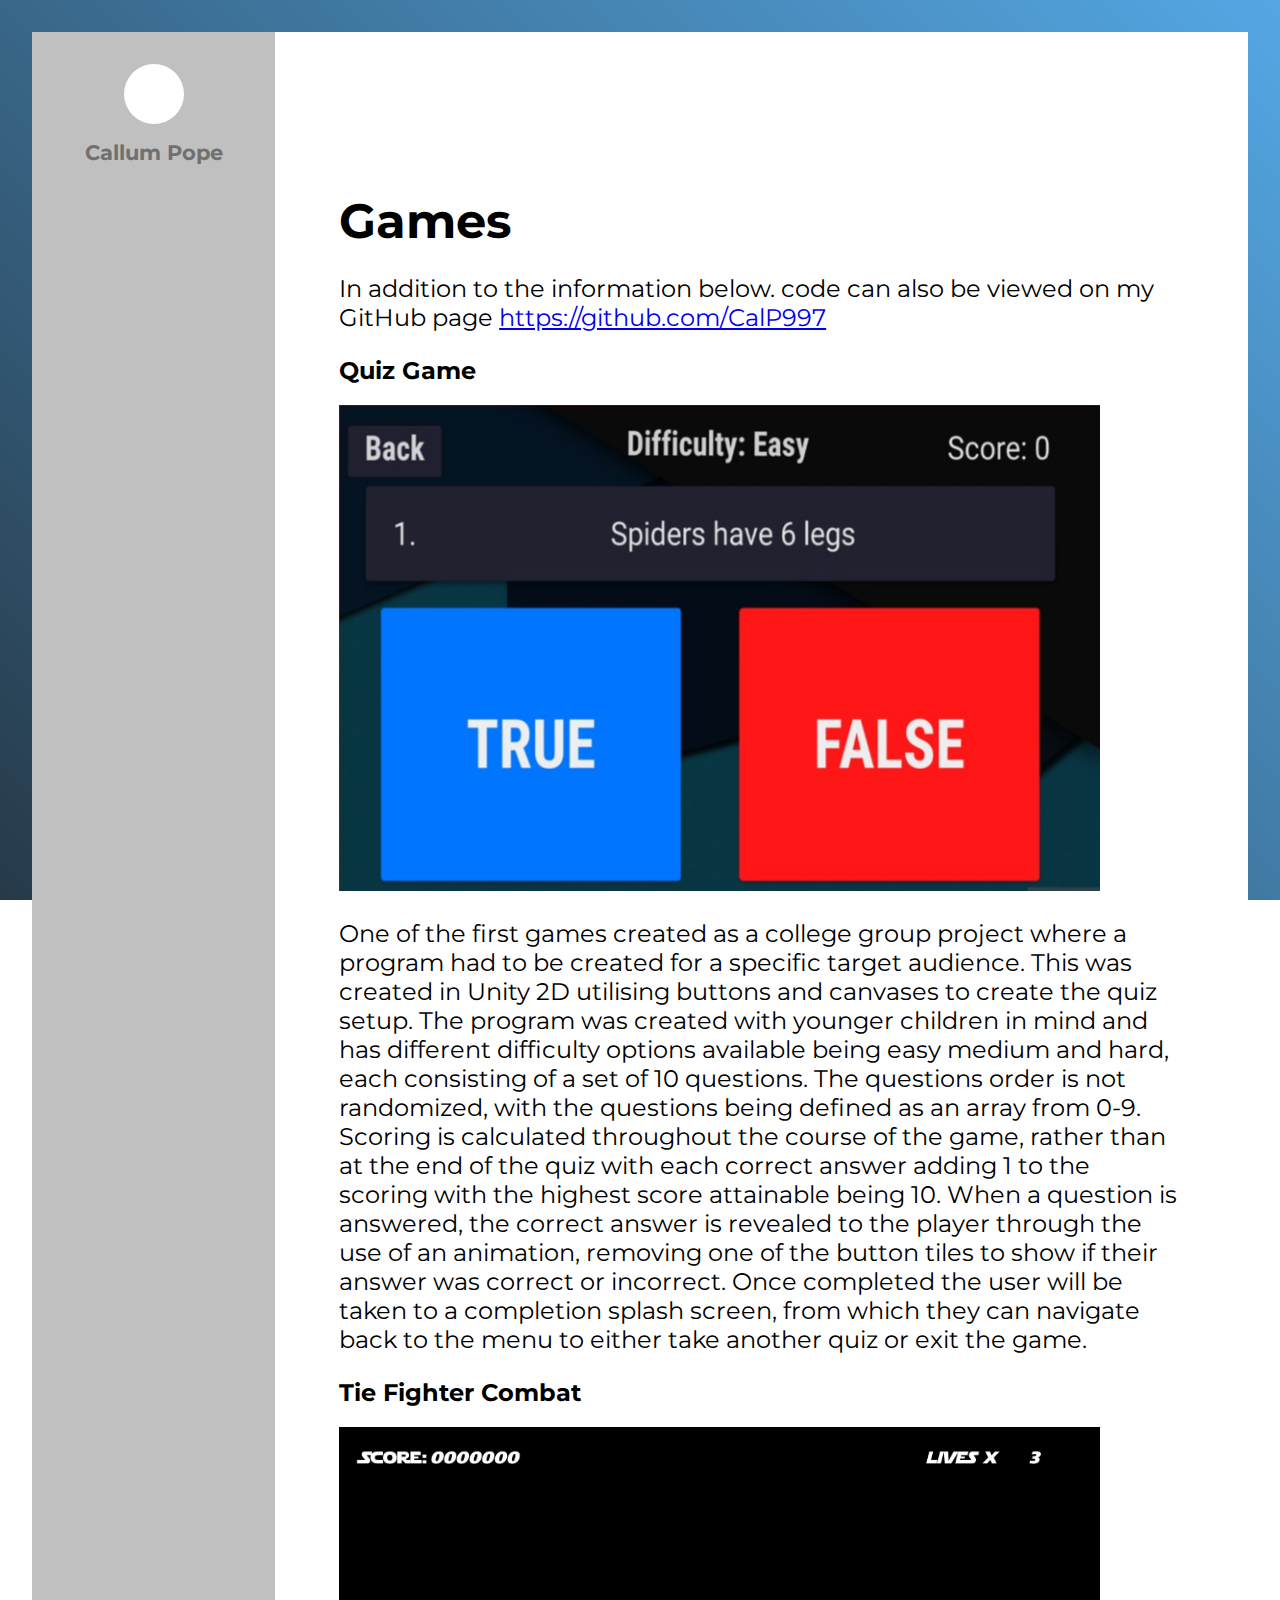
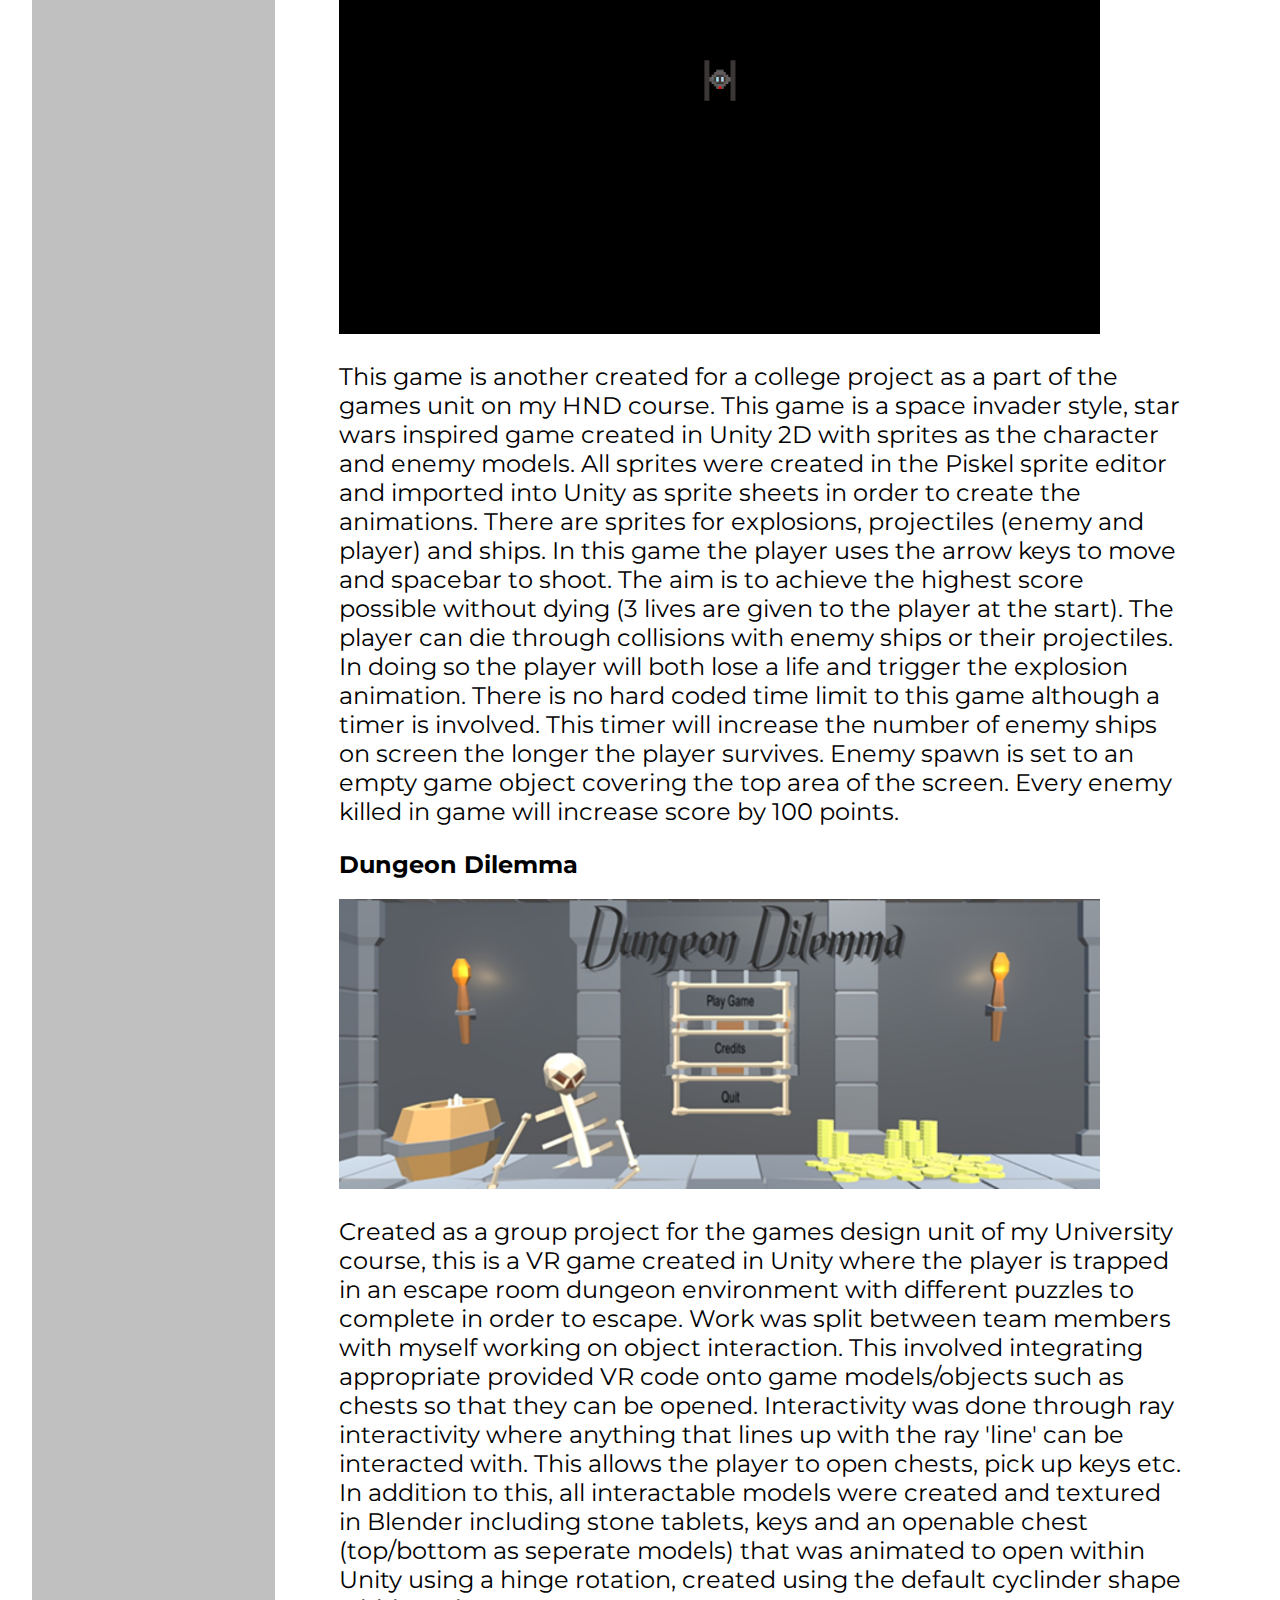
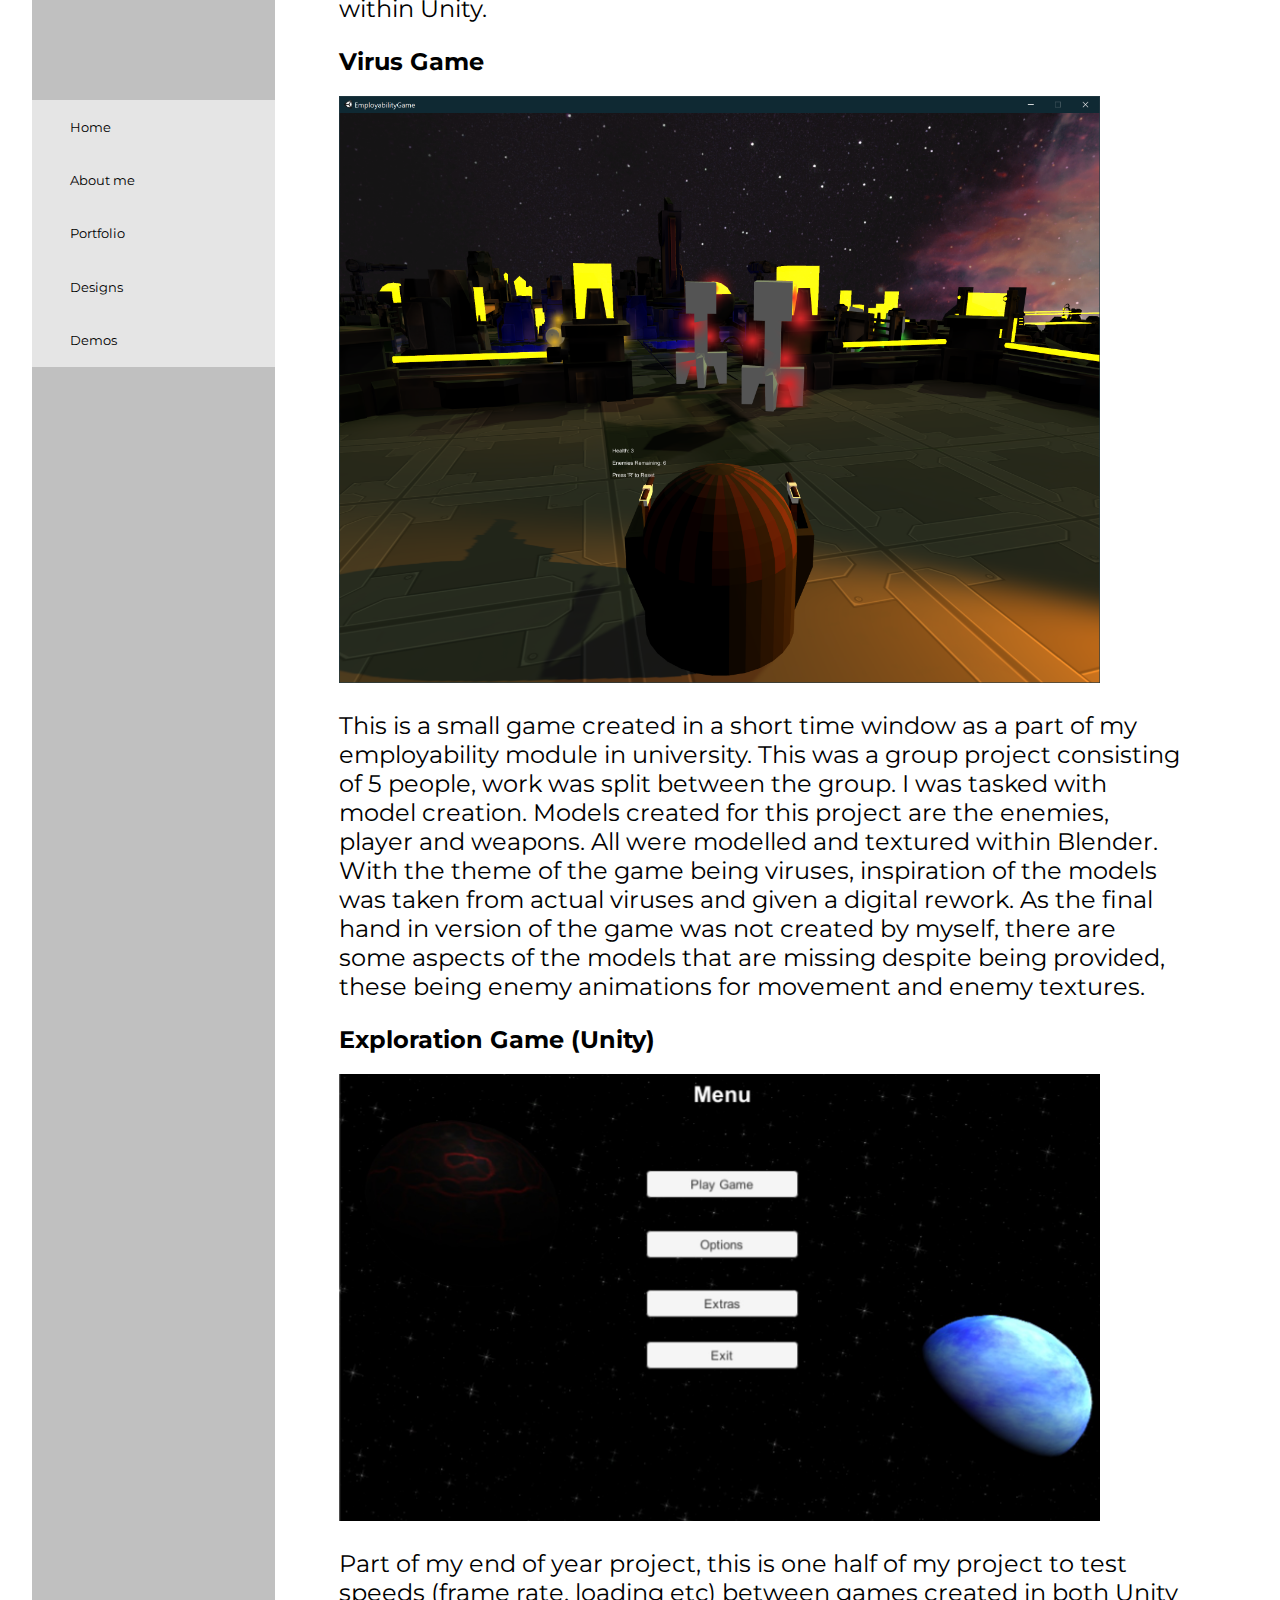
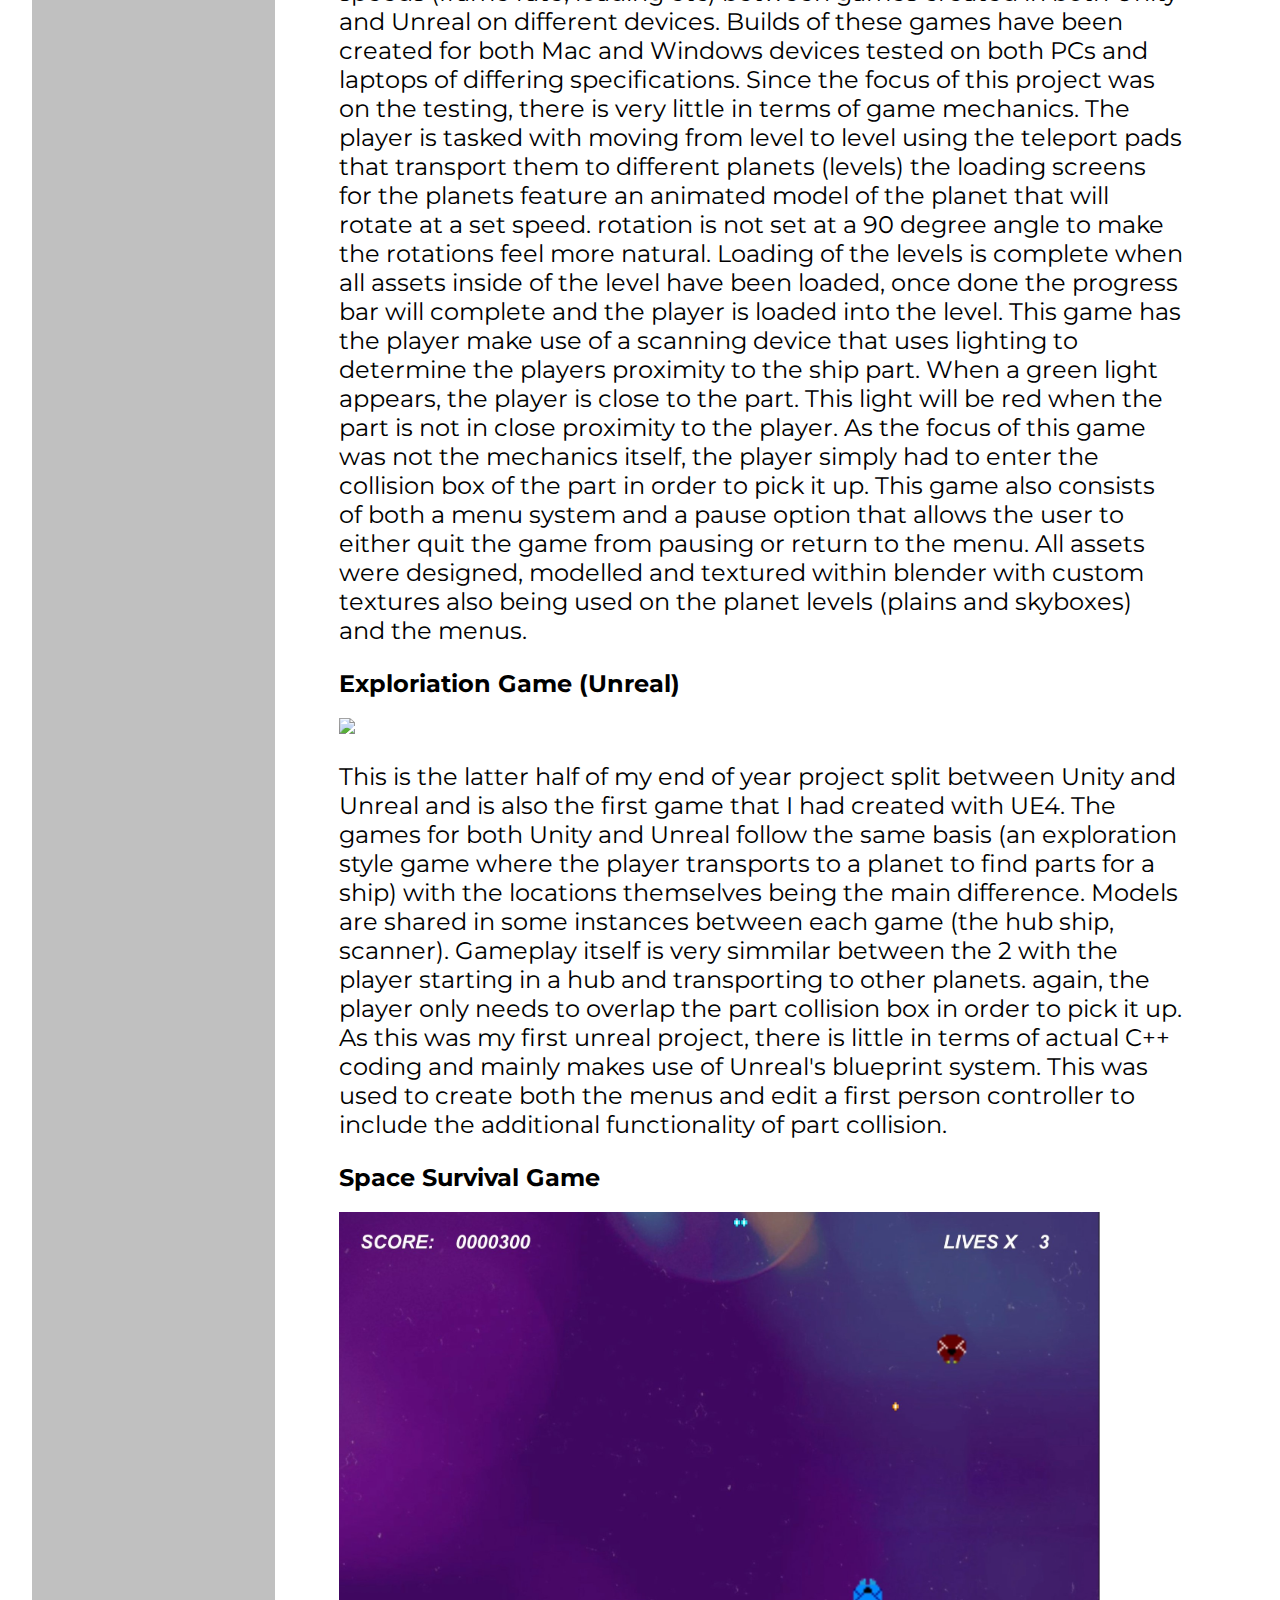
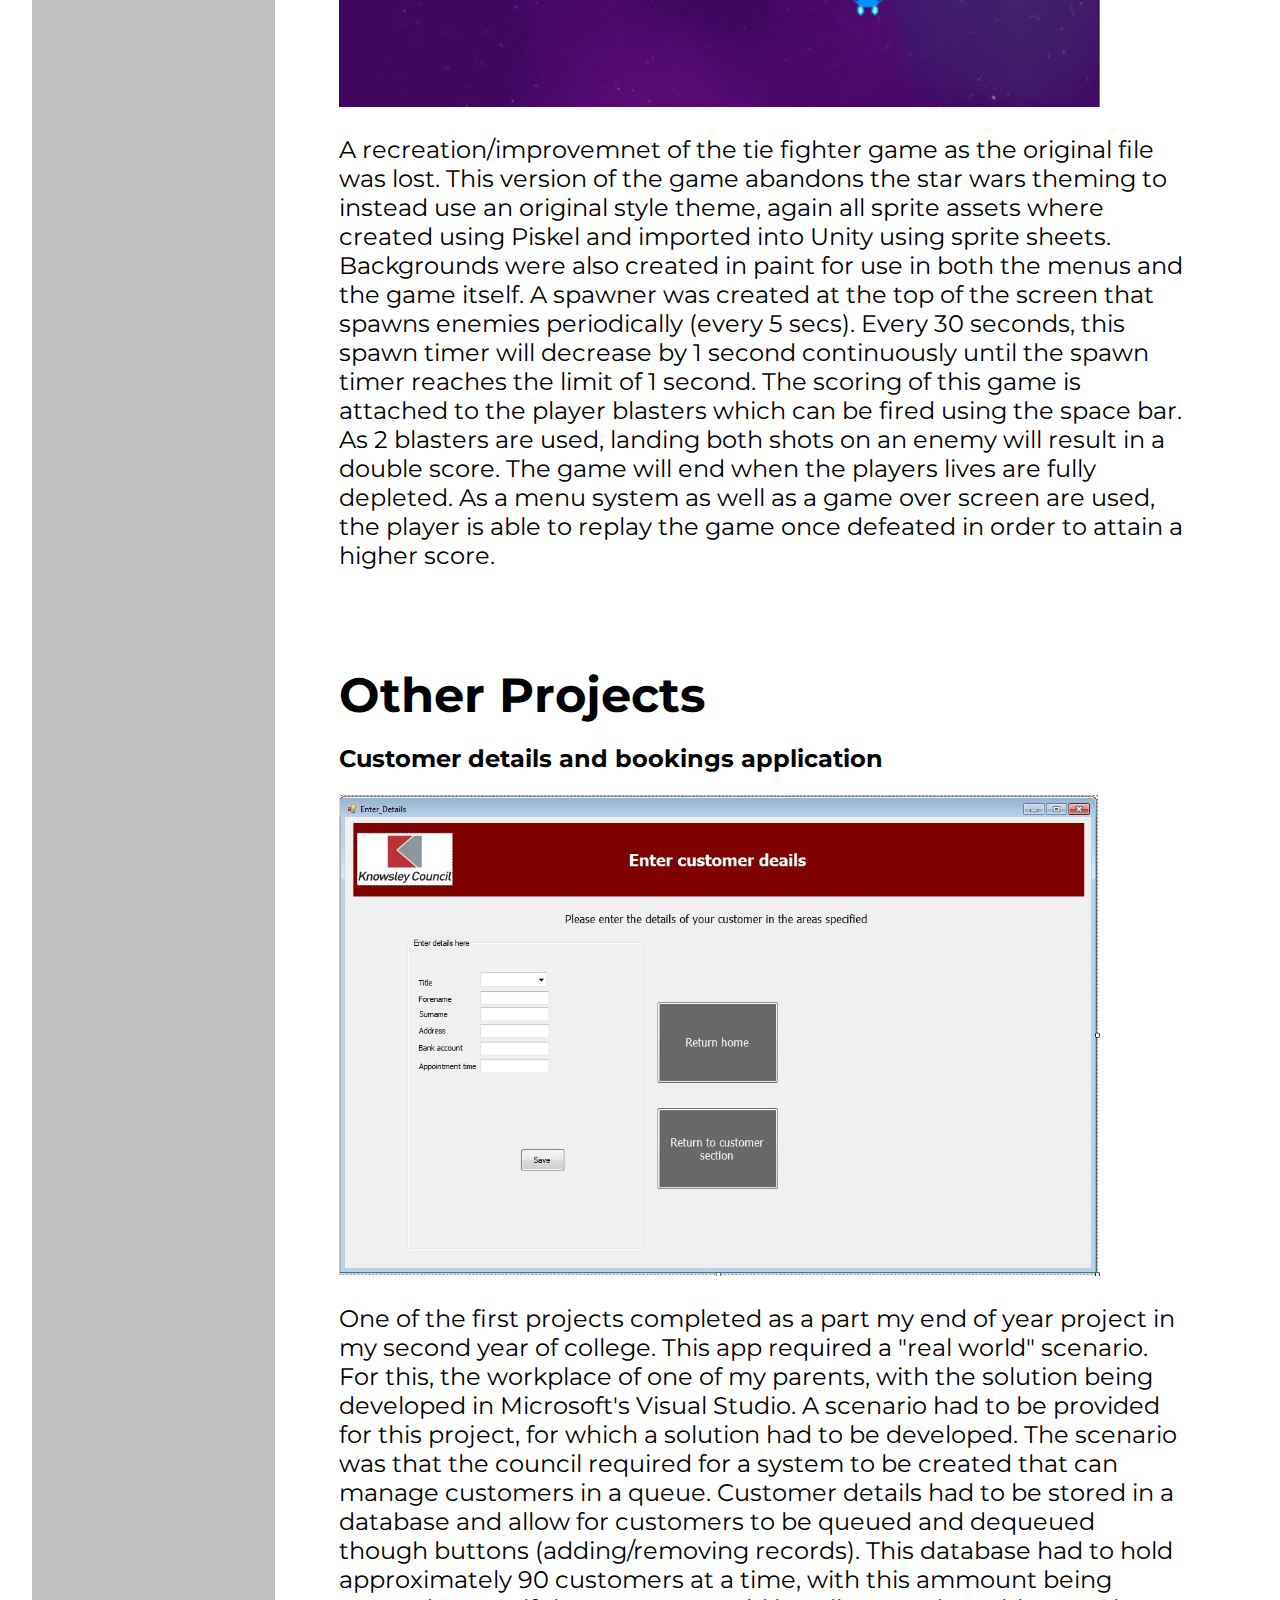
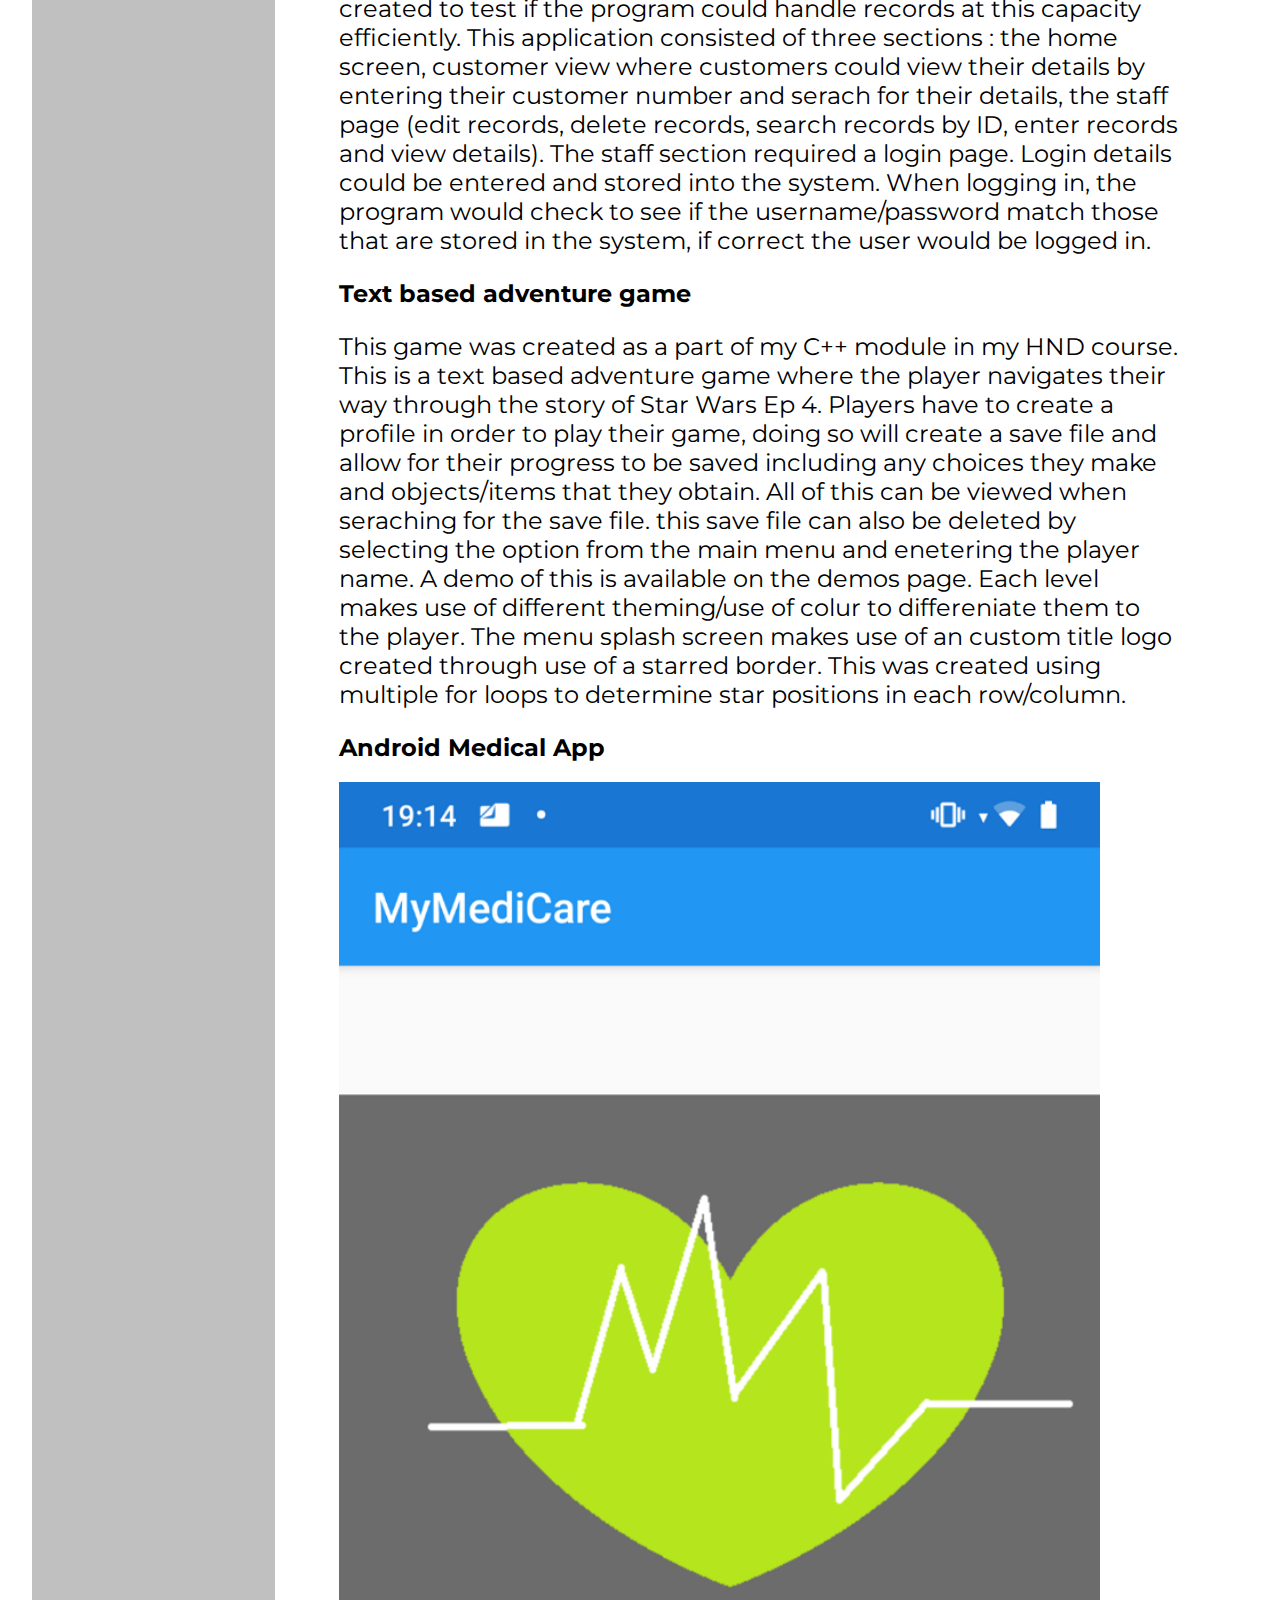
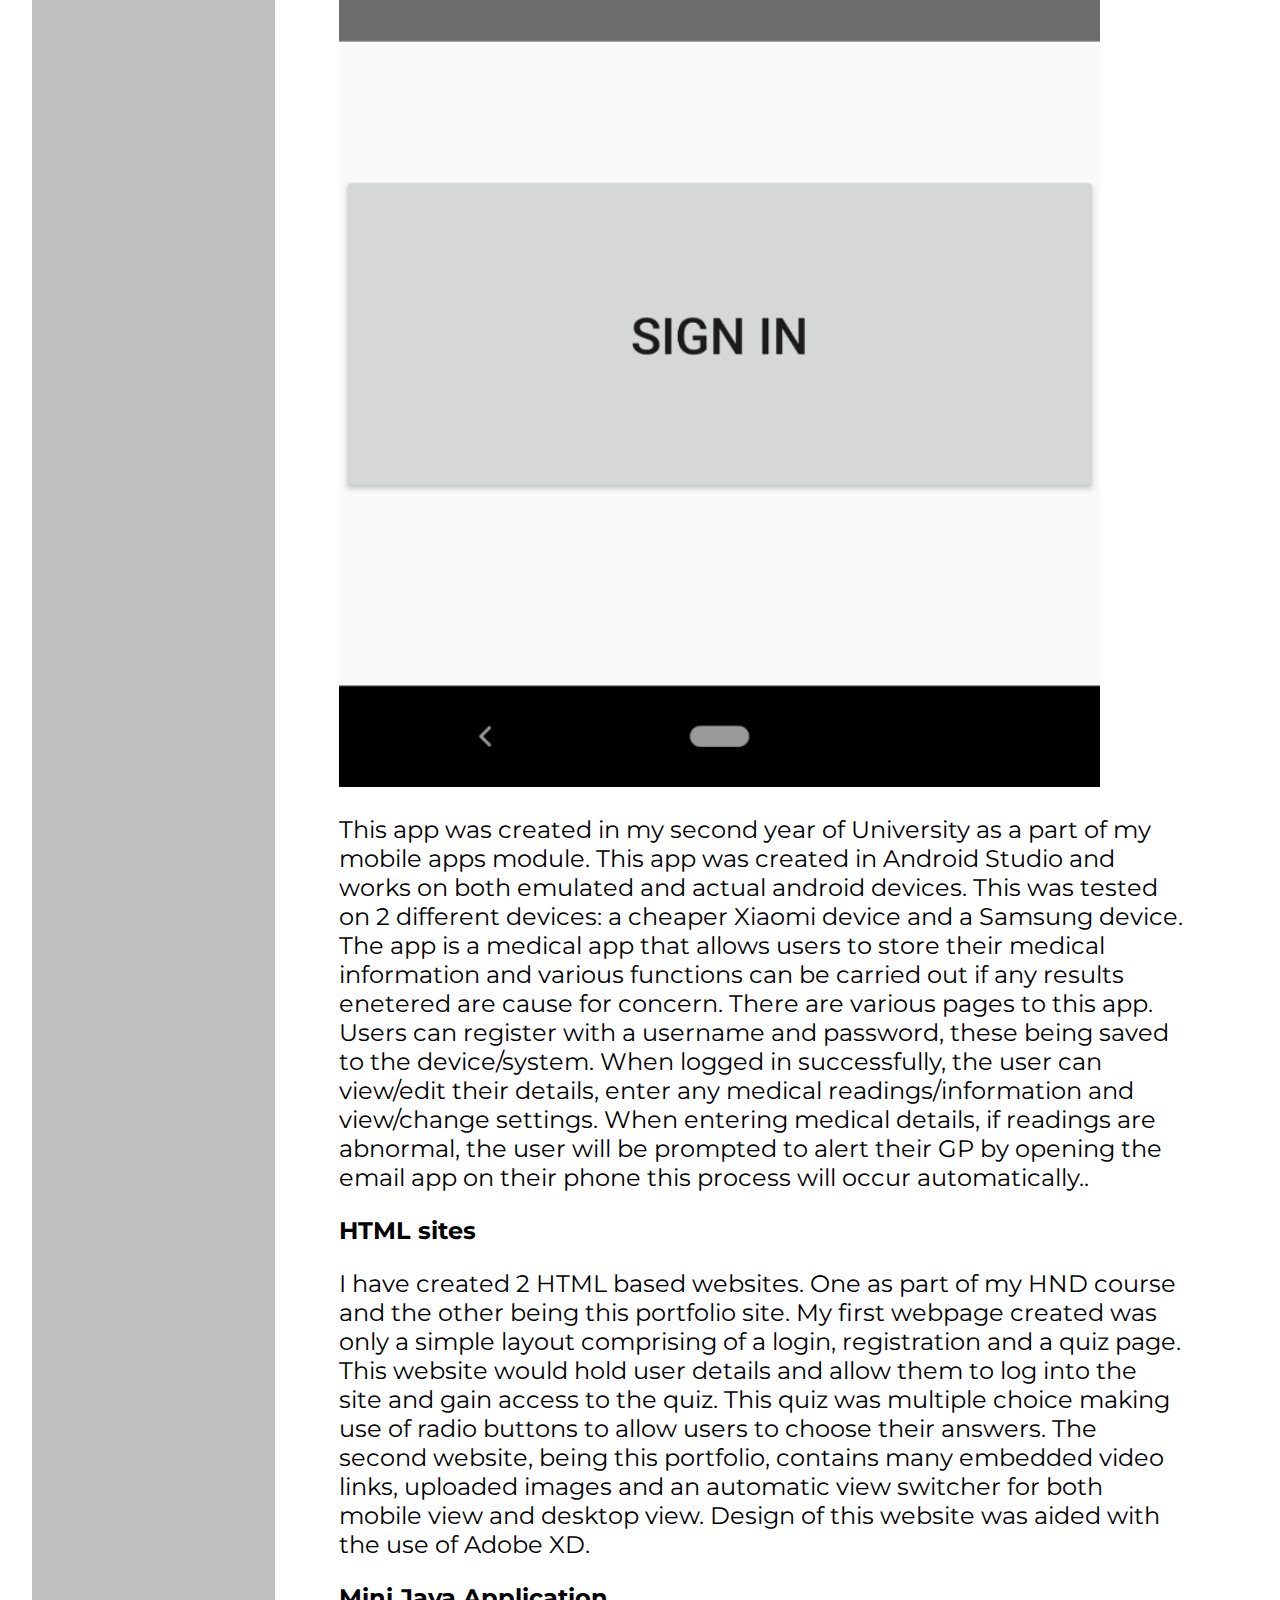
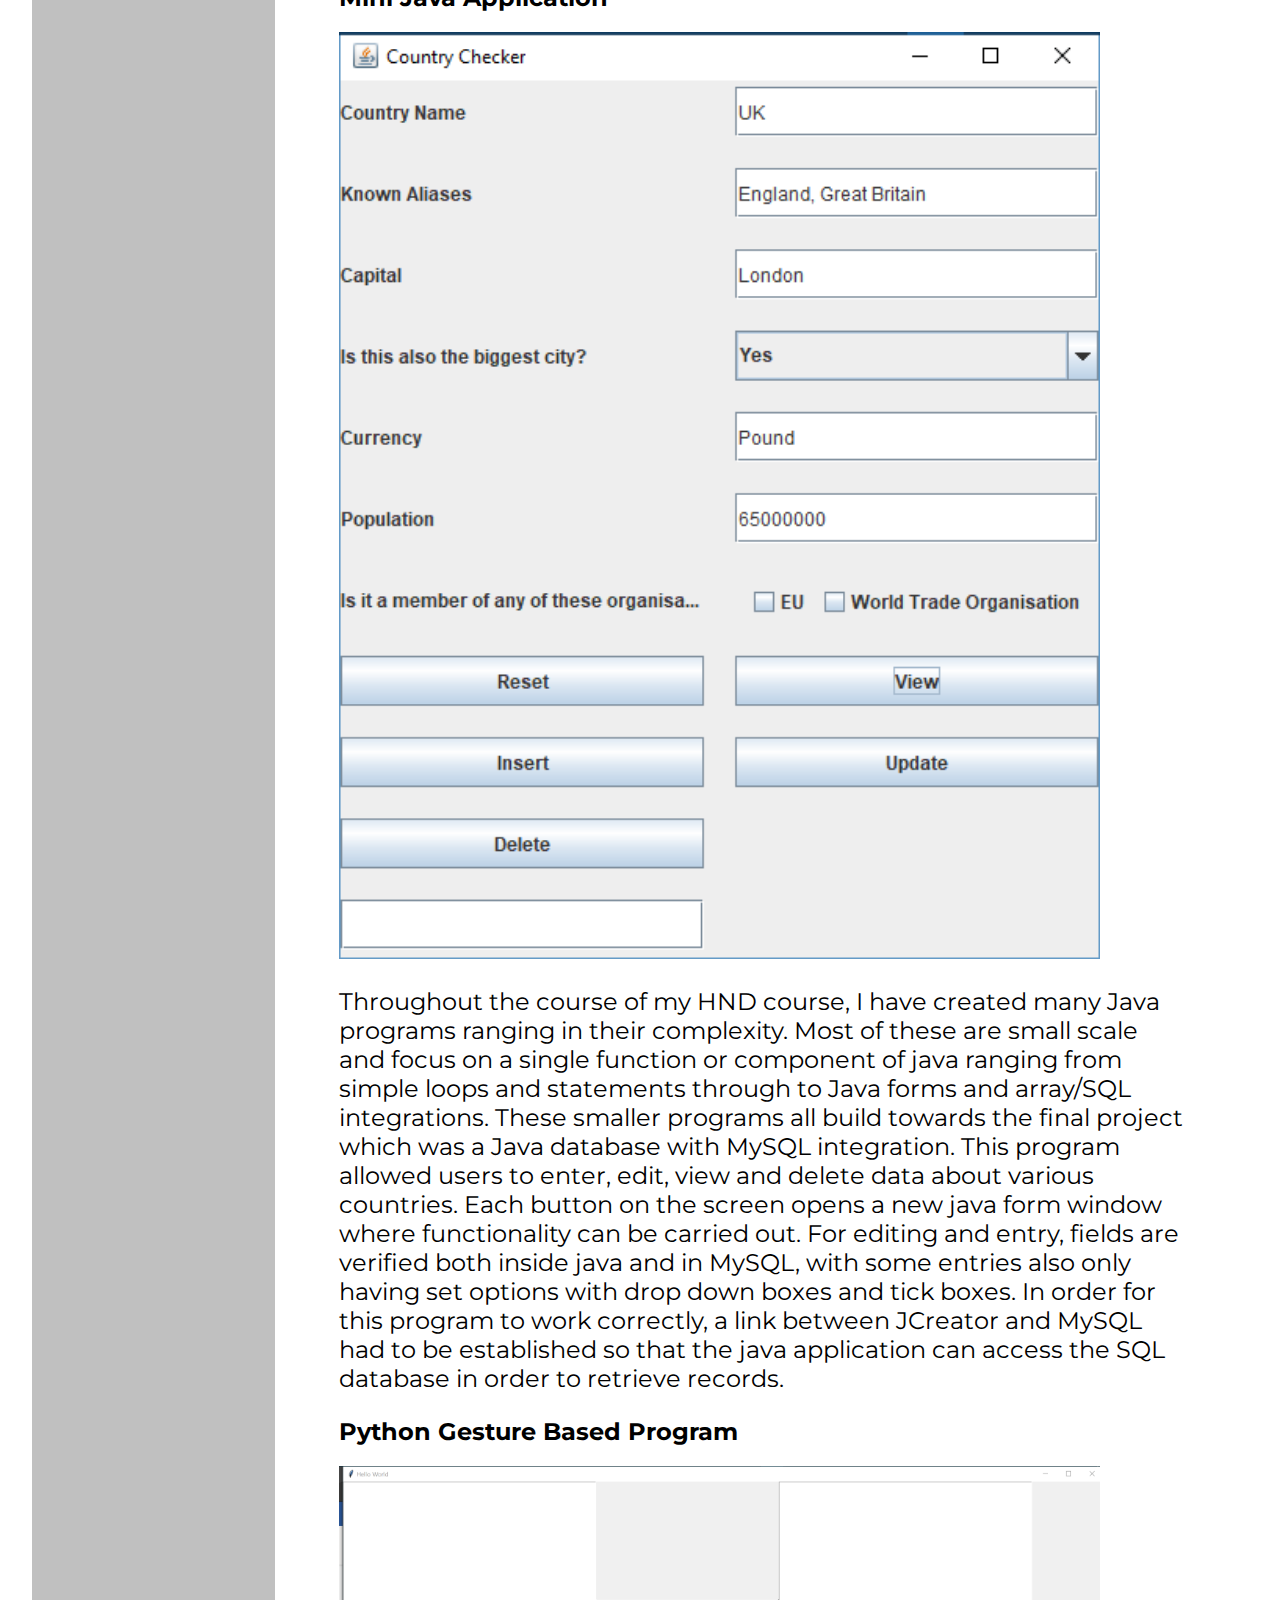
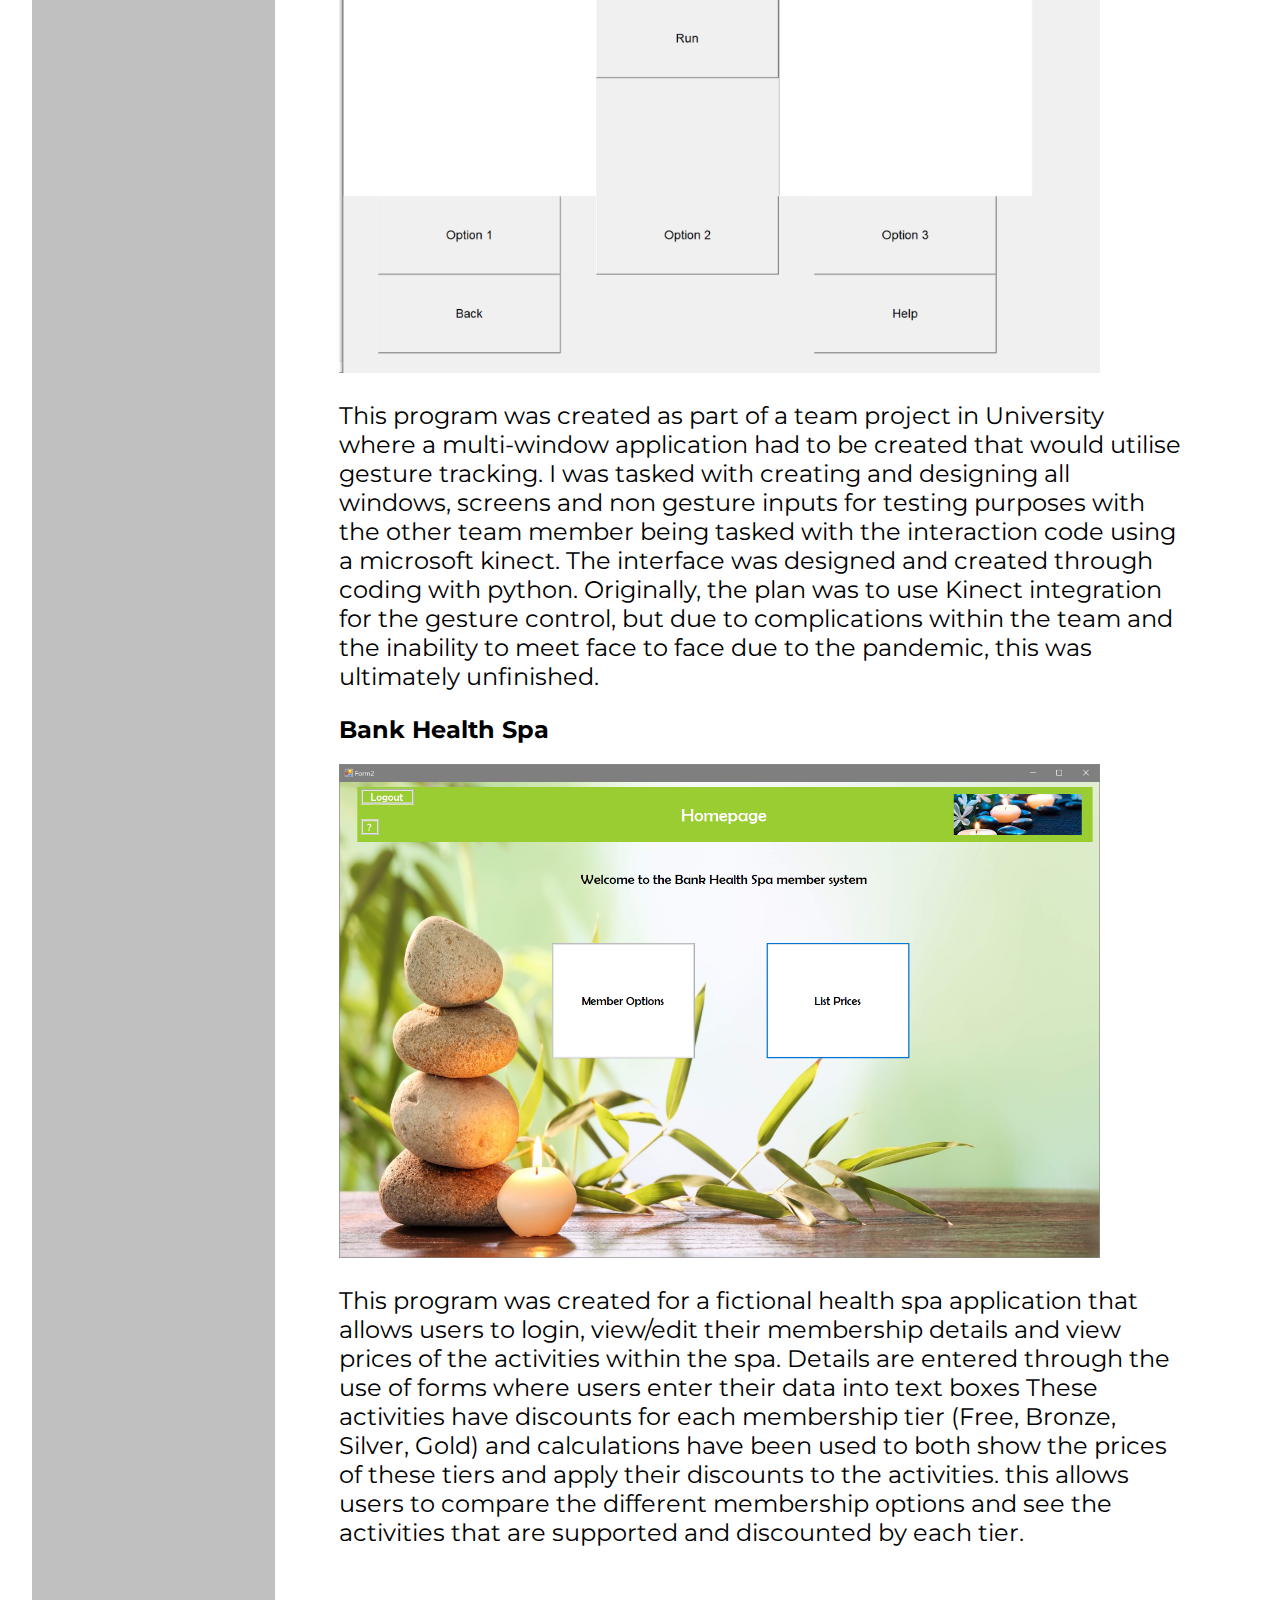
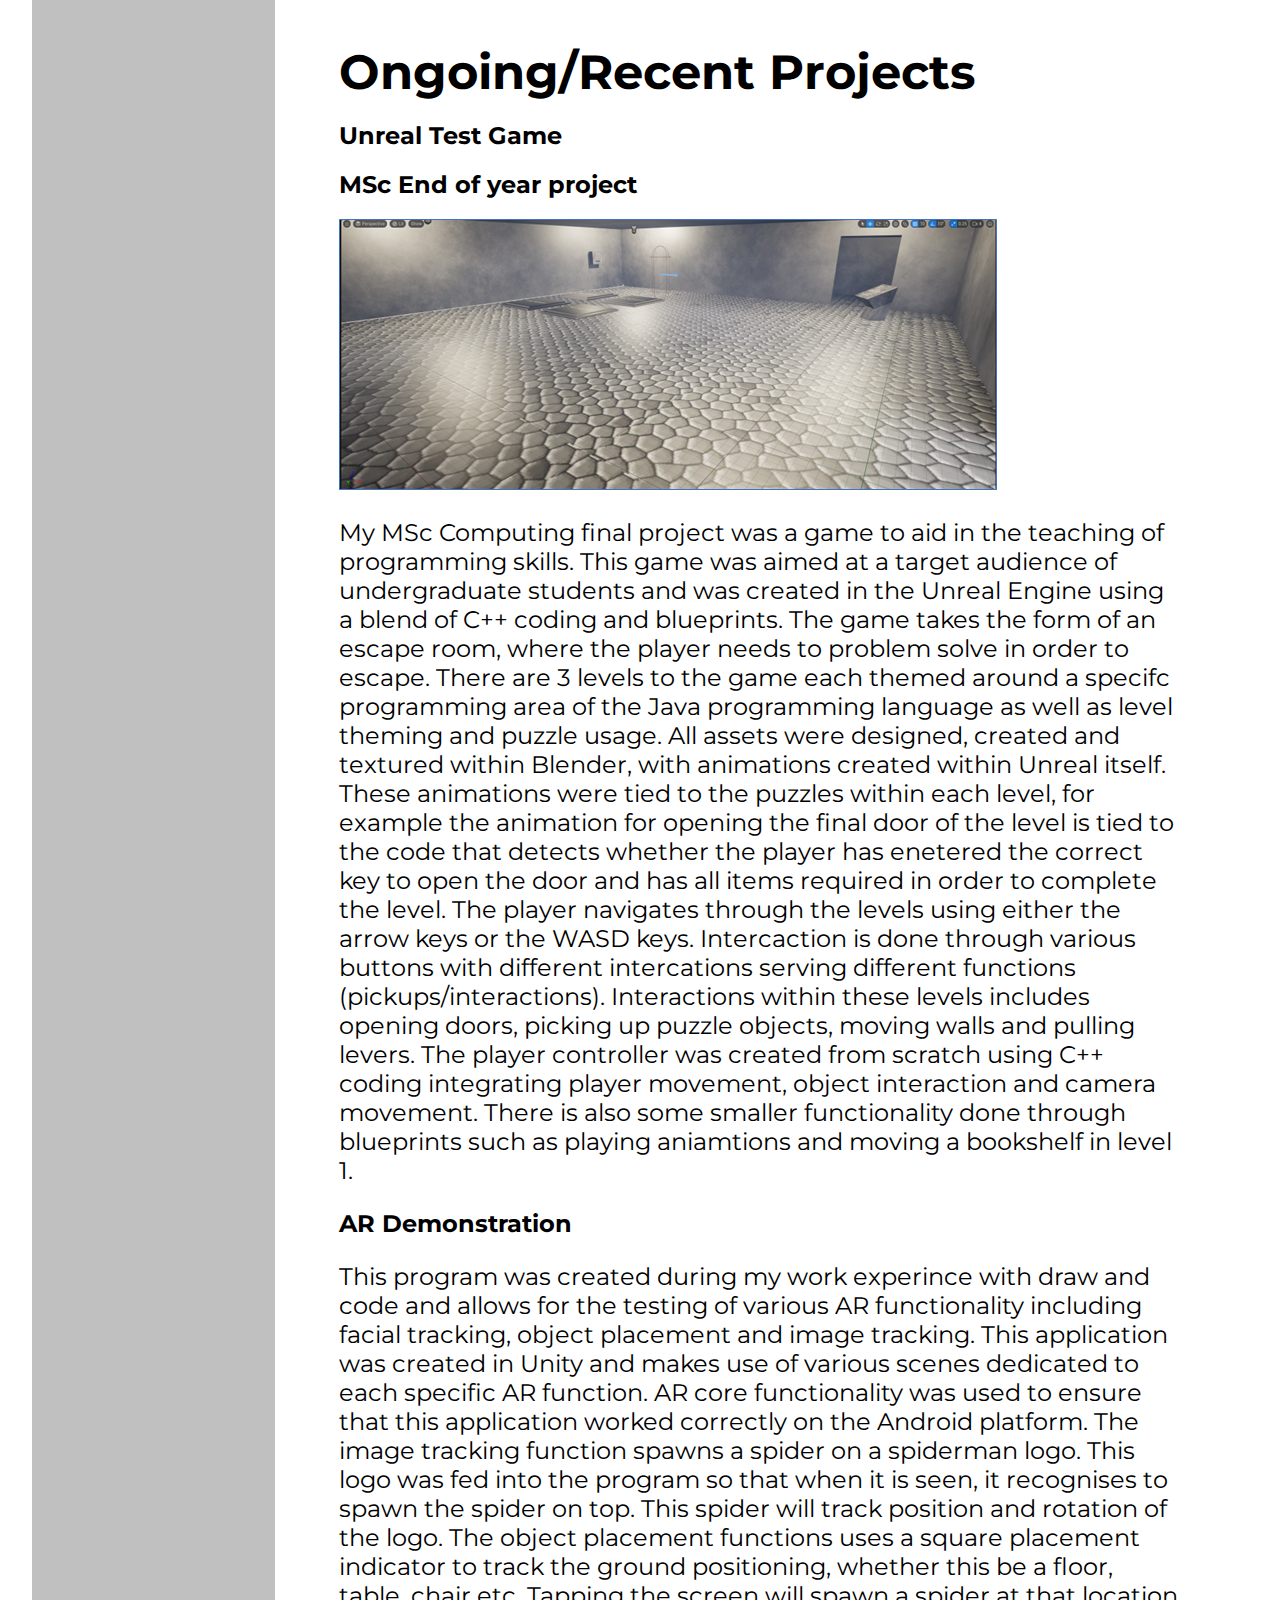
==== games.html @ 74ef5a56 "Files added" ====
<!DOCTYPE html>
<html lang="en">
<head>
    <meta charset="UTF-8">
    <meta name="viewport" content="width=device-width, initial-scale=1.0">
    <link rel="stylesheet" href="css/main.css">
    <title>Games</title>
</head>
<body>
    <aside>
        <figure>
            <div id="avatar"></div>
            <figcaption>Callum Pope</figcaption>
        </figure>
        <img src="images/menu.svg">
        <nav>
            <ul>
                <li><a href="index.html">Home</a></li>
                <li><a href="about.html">About me</a></li>
                <li><a href="games.html">Portfolio</a></li>
                <li><a href="designs.html">Designs</a></li>
                <li><a href="demos.html">Demos</a></li>
            </ul>
        </nav>
    </aside>

    <main>
        <h1>Games</h1>
	<p>In addition to the information below. code can also be viewed on my GitHub page <a href="url">https://github.com/CalP997</a></p>
        <h2>Quiz Game</h2>
        <img src="images/QuizGame.jpg">
        <p>One of the first games created as a college group project where a program had to be created for a specific target audience. This was created in Unity 2D utilising buttons and canvases to create the quiz setup. The program was created with younger children in mind and has different difficulty options available being easy medium and hard, each consisting of a set of 10 questions. The questions order is not randomized, with the questions being defined as an array from 0-9. Scoring is calculated throughout the course of the game, rather than at the end of the quiz with each correct answer adding 1 to the scoring with the highest score attainable being 10. When a question is answered, the correct answer is revealed to the player through the use of an animation, removing one of the button tiles to show if their answer was correct or incorrect. Once completed the user will be taken to a completion splash screen, from which they can navigate back to the menu to either take another quiz or exit the game. </p>
        <h2>Tie Fighter Combat</h2>
        <img src="images/TieGame.png">
        <p>This game is another created for a college project as a part of the games unit on my HND course. This game is a space invader style, star wars inspired game created in Unity 2D with sprites as the character and enemy models. All sprites were created in the Piskel sprite editor and imported into Unity as sprite sheets in order to create the animations. There are sprites for explosions, projectiles (enemy and player) and ships.
            In this game the player uses the arrow keys to move and spacebar to shoot. The aim is to achieve the highest score possible without dying (3 lives are given to the player at the start). The player can die through collisions with enemy ships or their projectiles. In doing so the player will both lose a life and trigger the explosion animation. There is no hard coded time limit to this game although a timer is involved. This timer will increase the number of enemy ships on screen the longer the player survives. Enemy spawn is set to an empty game object covering the top area of the screen. Every enemy killed in game will increase score by 100 points.</p>
        <h2>Dungeon Dilemma</h2>
        <img src="images/VRGame.png">
        <p>Created as a group project for the games design unit of my University course, this is a VR game created in Unity where the player is trapped in an escape room dungeon environment with different puzzles to complete in order to escape. Work was split between team members with myself working on object interaction. This involved integrating appropriate provided VR code onto game models/objects such as chests so that they can be opened. Interactivity was done through ray interactivity where anything that lines up with the ray 'line' can be interacted with. This allows the player to open chests, pick up keys etc. In addition to this, all interactable models were created and textured in Blender including stone tablets, keys and an openable chest (top/bottom as seperate models) that was animated to open within Unity using a hinge rotation, created using the default cyclinder shape within Unity.</p>
        <h2>Virus Game</h2>
        <img src="images/EmployGame.png">
        <p>This is a small game created in a short time window as a part of my employability module in university. This was a group project consisting of 5 people, work was split between the group. I was tasked with model creation. Models created for this project are the enemies, player and weapons. All were modelled and textured within Blender. With the theme of the game being viruses, inspiration of the models was taken from actual viruses and given a digital rework. As the final hand in version of the game was not created by myself, there are some aspects of the models that are missing despite being provided, these being enemy animations for movement and enemy textures.</p>
        <h2>Exploration Game (Unity)</h2>
        <img src="images/UnityGame.jpg">
        <p>Part of my end of year project, this is one half of my project to test speeds (frame rate, loading etc) between games created in both Unity and Unreal on different devices. Builds of these games have been created for both Mac and Windows devices tested on both PCs and laptops of differing specifications. Since the focus of this project was on the testing, there is very little in terms of game mechanics. The player is tasked with moving from level to level using the teleport pads that transport them to different planets (levels) the loading screens for the planets feature an animated model of the planet that will rotate at a set speed. rotation is not set at a 90 degree angle to make the rotations feel more natural. Loading of the levels is complete when all assets inside of the level have been loaded, once done the progress bar will complete and the player is loaded into the level. This game has the player make use of a scanning device that uses lighting to determine the players proximity to the ship part. When a green light appears, the player is close to the part. This light will be red when the part is not in close proximity to the player. As the focus of this game was not the mechanics itself, the player simply had to enter the collision box of the part in order to pick it up. This game also consists of both a menu system and a pause option that allows the user to either quit the game from pausing or return to the menu. All assets were designed, modelled and textured within blender with custom textures also being used on the planet levels (plains and skyboxes) and the menus.</p>
        <h2>Exploriation Game (Unreal)</h2>
        <img src="images/Unreal Game.png">
        <p>This is the latter half of my end of year project split between Unity and Unreal and is also the first game that I had created with UE4. The games for both Unity and Unreal follow the same basis (an exploration style game where the player transports to a planet to find parts for a ship) with the locations themselves being the main difference. Models are shared in some instances between each game (the hub ship, scanner). Gameplay itself is very simmilar between the 2 with the player starting in a hub and transporting to other planets. again, the player only needs to overlap the part collision box in order to pick it up. As this was my first unreal project, there is little in terms of actual C++ coding and mainly makes use of Unreal's blueprint system. This was used to create both the menus and edit a first person controller to include the additional functionality of part collision.</p>
        <h2>Space Survival Game</h2>
        <img src="images/NewSpaceGame.jpg">
        <p>A recreation/improvemnet of the tie fighter game as the original file was lost. This version of the game abandons the star wars theming to instead use an original style theme, again all sprite assets where created using Piskel and imported into Unity using sprite sheets. Backgrounds were also created in paint for use in both the menus and the game itself. A spawner was created at the top of the screen that spawns enemies periodically (every 5 secs). Every 30 seconds, this spawn timer will decrease by 1 second continuously until the spawn timer reaches the limit of 1 second. The scoring of this game is attached to the player blasters which can be fired using the space bar. As 2 blasters are used, landing both shots on an enemy will result in a double score. The game will end when the players lives are fully depleted. As a menu system as well as a game over screen are used, the player is able to replay the game once defeated in order to attain a higher score.</p>
        
        <h1>Other Projects</h1>
        <h2>Customer details and bookings application</h2>
        <img src="images/CustomerDetails.jpg">
        <p>One of the first projects completed as a part my end of year project in my second year of college. This app required a "real world" scenario. For this, the workplace of one of my parents, with the solution being developed in Microsoft's Visual Studio. A scenario had to be provided for this project, for which a solution had to be developed. The scenario was that the council required for a system to be created that can manage customers in a queue. Customer details had to be stored in a database and allow for customers to be queued and dequeued though buttons (adding/removing records). This database had to hold approximately 90 customers at a time, with this ammount being created to test if the program could handle records at this capacity efficiently. This application consisted of three sections : the home screen, customer view where customers could view their details by entering their customer number and serach for their details, the staff page (edit records, delete records, search records by ID, enter records and view details). The staff section required a login page. Login details could be entered and stored into the system. When logging in, the program would check to see if the username/password match those that are stored in the system, if correct the user would be logged in.</p>
        <h2>Text based adventure game</h2>
        <p>This game was created as a part of my C++ module in my HND course. This is a text based adventure game where the player navigates their way through the story of Star Wars Ep 4. Players have to create a profile in order to play their game, doing so will create a save file and allow for their progress to be saved including any choices they make and objects/items that they obtain. All of this can be viewed when seraching for the save file. this save file can also be deleted by selecting the option from the main menu and enetering the player name. A demo of this is available on the demos page. Each level makes use of different theming/use of colur to differeniate them to the player. The menu splash screen makes use of an custom title logo created through use of a starred border. This was created using multiple for loops to determine star positions in each row/column.</p>
        <h2>Android Medical App</h2>
        <img src="images/MobileApp.png">
        <p>This app was created in my second year of University as a part of my mobile apps module. This app was created in Android Studio and works on both emulated and actual android devices. This was tested on 2 different devices: a cheaper Xiaomi device and a Samsung device. The app is a medical app that allows users to store their medical information and various functions can be carried out if any results enetered are cause for concern. There are various pages to this app. Users can register with a username and password, these being saved to the device/system. When logged in successfully, the user can view/edit their details, enter any medical readings/information and view/change settings.
            When entering medical details, if readings are abnormal, the user will be prompted to alert their GP by opening the email app on their phone this process will occur automatically..</p>
        <h2>HTML sites</h2>
        <p>I have created 2 HTML based websites. One as part of my HND course and the other being this portfolio site. My first webpage created was only a simple layout comprising of a login, registration and a quiz page. This website would hold user details and allow them to log into the site and gain access to the quiz. This quiz was multiple choice making use of radio buttons to allow users to choose their answers. The second website, being this portfolio, contains many embedded video links, uploaded images and an automatic view switcher for both mobile view and desktop view. Design of this website was aided with the use of Adobe XD.</p>
        <h2>Mini Java Application</h2>
        <img src="images/JavaProg.png">
        <p>Throughout the course of my HND course, I have created many Java programs ranging in their complexity. Most of these are small scale and focus on a single function or component of java ranging from simple loops and statements through to Java forms and array/SQL integrations. These smaller programs all build towards the final project which was a Java database with MySQL integration. This program allowed users to enter, edit, view and delete data about various countries. Each button on the screen opens a new java form window where functionality can be carried out. For editing and entry, fields are verified both inside java and in MySQL, with some entries also only having set options with drop down boxes and tick boxes. In order for this program to work correctly, a link between JCreator and MySQL had to be established so that the java application can access the SQL database in order to retrieve records.</p>
        <h2>Python Gesture Based Program</h2>
        <img src="images/Gesture.png">
        <p>This program was created as part of a team project in University where a multi-window application had to be created that would utilise gesture tracking. I was tasked with creating and designing all windows, screens and non gesture inputs for testing purposes with the other team member being tasked with the interaction code using a microsoft kinect. The interface was designed and created through coding with python. Originally, the plan was to use Kinect integration for the gesture control, but due to complications within the team and the inability to meet face to face due to the pandemic, this was ultimately unfinished.</p>
        <h2>Bank Health Spa</h2>
        <img src="images/HealthSpa.png">
        <p>This program was created for a fictional health spa application that allows users to login, view/edit their membership details and view prices of the activities within the spa. Details are entered through the use of forms where users enter their data into text boxes These activities have discounts for each membership tier (Free, Bronze, Silver, Gold) and calculations have been used to both show the prices of these tiers and apply their discounts to the activities. this allows users to compare the different membership options and see the activities that are supported and discounted by each tier.</p>
	<h1>Ongoing/Recent Projects</h1>
	<h2>Unreal Test Game</h2>
	<h2>MSc End of year project</h2>
	<img src="images/MSc Project.png">
	<p>My MSc Computing final project was a game to aid in the teaching of programming skills. This game was aimed at a target audience of undergraduate students and was created in the Unreal Engine using a blend of C++ coding and blueprints. The game takes the form of an escape room, where the player needs to problem solve in order to escape. There are 3 levels to the game each themed around a specifc programming area of the Java programming language as well as level theming and puzzle usage. All assets were designed, created and textured within Blender, with animations created within Unreal itself. These animations were tied to the puzzles within each level, for example the animation for opening the final door of the level is tied to the code that detects whether the player has enetered the correct key to open the door and has all items required in order to complete the level. The player navigates through the levels using either the arrow keys or the WASD keys. Intercaction is done through various buttons with different intercations serving different functions (pickups/interactions). Interactions within these levels includes opening doors, picking up puzzle objects, moving walls and pulling levers. The player controller was created from scratch using C++ coding integrating player movement, object interaction and camera movement. There is also some smaller functionality done through blueprints such as playing aniamtions and moving a bookshelf in level 1.</p>
	<h2>AR Demonstration</h2>
	<p>This program was created during my work experince with draw and code and allows for the testing of various AR functionality including facial tracking, object placement and image tracking. This application was created in Unity and makes use of various scenes dedicated to each specific AR function. AR core functionality was used to ensure that this application worked correctly on the Android platform. The image tracking function spawns a spider on a spiderman logo. This logo was fed into the program so that when it is seen, it recognises to spawn the spider on top. This spider will track position and rotation of the logo. The object placement functions uses a square placement indicator to track the ground positioning, whether this be a floor, table, chair etc. Tapping the screen will spawn a spider at that location. This can be done indefinitely. The facial tracking function creates a mask over the face when it is detected. All of these functions are linked together through a menu/main menu system, with canvases being used on the function pages.</p>
    </main>

    <script>

        (function() {
            var menu = document.querySelector('ul'),
                menulink = document.querySelector('img');
                
            menulink.addEventListener('click', function(e) {
                menu.classList.toggle('active');
                e.preventDefault();
            });
        })();

    </script>
</body>
</html>
---- css/main.css ----
@import url('https://fonts.googleapis.com/css2?family=Montserrat:ital,wght@0,100;0,200;0,300;0,400;0,500;0,600;0,700;0,800;0,900;1,100;1,200;1,300;1,400;1,500;1,600;1,700;1,800;1,900&display=swap');

body, html {
    height: calc(100% - 2em);
    margin: 0;
    font-family: 'Montserrat';
}

body {
    /* Permalink - use to edit and share this gradient: https://colorzilla.com/gradient-editor/#263a49+0,54a7e4+100 */
    background: #263a49; /* Old browsers */
    background: -moz-linear-gradient(45deg, #263a49 0%, #54a7e4 100%); /* FF3.6-15 */
    background: -webkit-linear-gradient(45deg, #263a49 0%,#54a7e4 100%); /* Chrome10-25,Safari5.1-6 */
    background: linear-gradient(45deg, #263a49 0%,#54a7e4 100%); /* W3C, IE10+, FF16+, Chrome26+, Opera12+, Safari7+ */
    filter: progid:DXImageTransform.Microsoft.gradient( startColorstr='#263a49', endColorstr='#54a7e4',GradientType=1 ); /* IE6-9 fallback on horizontal gradient */
    background-repeat: no-repeat;
    background-attachment: fixed;
}

aside{
    color: #fff;
    display: grid;
    grid-template-columns: auto 40px;
    padding: 2em;
}

img[src$="images/menu.svg"]{
    width: 40px;
    cursor: pointer;
}

img[src$="images/Home.png"]{
    display: run-in;
    height: 90;
    width: 90%;
}

img[src$="images/Dungeon.png"]{
    display: run-in;
    height: 90;
    width: 90%;
}

img[src$="images/House.png"]{
    display: run-in;
    height: 90;
    width: 90%;
}

img[src$="images/Interior.png"]{
    display: run-in;
    height: 90;
    width: 90%;
}

img[src$="images/Player.png"]{
    display: run-in;
    height: 90;
    width: 90%;
}

img[src$="images/Skeleton.png"]{
    display: run-in;
    height: 90;
    width: 90%;
}

img[src$="images/Weappon.png"]{
    display: run-in;
    height: 90;
    width: 90%;
}

img[src$="images/TieSheet_edited.jpg"]{
    display: run-in;
    height: 90;
    width: 90%;
}

img[src$="images/XWingSheet_edited.jpg"]{
    display: run-in;
    height: 90;
    width: 90%;
}

img[src$="images/ExSprite_edited.jpg"]{
    display: run-in;
    height: 90;
    width: 90%;
}

img[src$="images/QuizGame.jpg"]{
    display: run-in;
    height: 90;
    width: 90%;
}

img[src$="images/TieGame.png"]{
    display: run-in;
    height: 90;
    width: 90%;
}

img[src$="images/VRGame.png"]{
    display: run-in;
    height: 90;
    width: 90%;
}

img[src$="images/EmployGame.png"]{
    display: run-in;
    height: 90;
    width: 90%;
}

img[src$="mages/UnityGame.jpg"]{
    display: run-in;
    height: 90;
    width: 90%;
}

img[src$="images/Unreal Game.png"]{
    display: run-in;
    height: 90;
    width: 90%;
}

img[src$="images/NewSpaceGame.jpg"]{
    display: run-in;
    height: 90;
    width: 90%;
}

img[src$="images/CustomerDetails.jpg"]{
    display: run-in;
    height: 90;
    width: 90%;
}

img[src$="images/MobileApp.png"]{
    display: run-in;
    height: 90;
    width: 90%;
}

img[src$="images/JavaProg.png"]{
    display: run-in;
    height: 90;
    width: 90%;
}

img[src$="images/Gesture.png"]{
    display: run-in;
    height: 90;
    width: 90%;
}

img[src$="images/HealthSpa.png"]{
    display: run-in;
    height: 90;
    width: 90%;
}

video{
    display: run-in;
    width: 80%;
}

figure{
    margin: 0;
}

figcaption{
    font-size: 1.3em;
    font-weight: bold;
}

nav{
    background: #fff;
}

.active{
    position: absolute;
    display: block;
    background: #fff;
    width: 50%;
    left: 0;
    top: 0;
    height: 100%;
}

ul{
    display: none;
    list-style-type: none;
    margin: 0;
    padding: 0;
}

ul li a{
    text-decoration: none;
    font-size: .8em;
    display: block;
    padding: 1.5em 3em;
    background-color: rgba(255, 255, 255, .59);
    color: #000;
}

main{
    background: #fff;
    padding: 1em 1.4em;
}

h1{
    margin: 0;
}
p{
    font-size: 1.1em;
}

.cta{
    display: block;
    color: #fff;
    background: #608BEE;
    text-decoration: none;
    padding: 8px 50px;
    font-size: 1.2em;
    text-align: center;
    font-weight: bold;
    border-radius: 5px;
    margin: 2em 0;
}

@media only screen and (min-width: 768px){
    body{
        display: grid;
        grid-template-columns: 20% auto;
        padding: 2em;
    }

    img[src$="images/menu.svg"]{
        display: none;
    }


    aside{
        background: #C0C0C0;
        grid-template-columns: auto;
        grid-template-rows: 20% auto;
        padding: 0;
    }

    main{
        padding: 4em;
        background: #fff;
    }

    #avatar{
        border-radius: 50%;
        background: #fff;
        width: 60px;
        height: 60px;
        margin: 2em auto 1em auto;
    }

    figcaption{
        text-align: center;
        color: #707070;
    }

    ul{
        display: block;
        margin-top: 2em;
        position: relative !important;
        background: none !important;
        width: 100% !important;
    }

    ul li a:hover{
        background-color: #fff;
    }

    nav{
        background: none;
    }

    .cta{
        display: inline-block;
        padding: .8em 3em;
        font-size: 1.3em;

    }

    h1{
        font-size: 3em;
        margin-top: 2em;
    }

    p{
        font-size: 1.5em;
    }
}
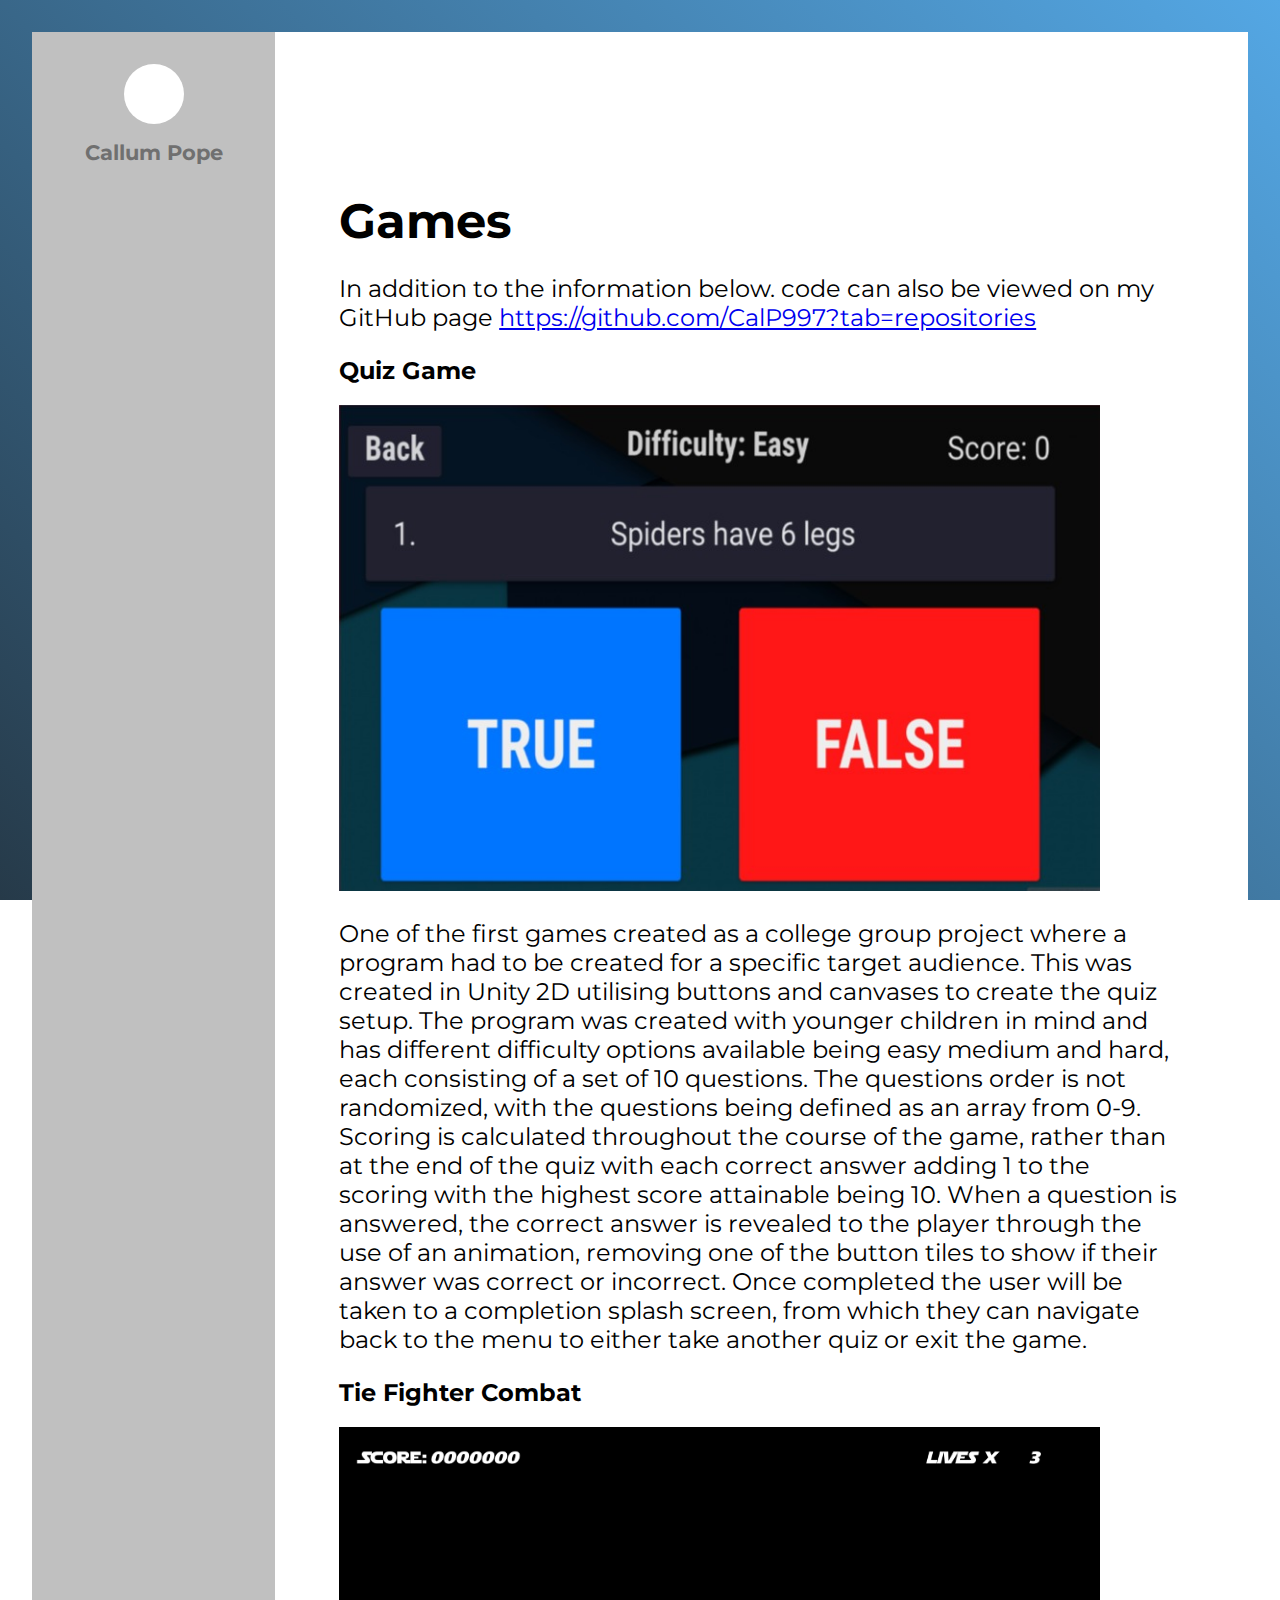
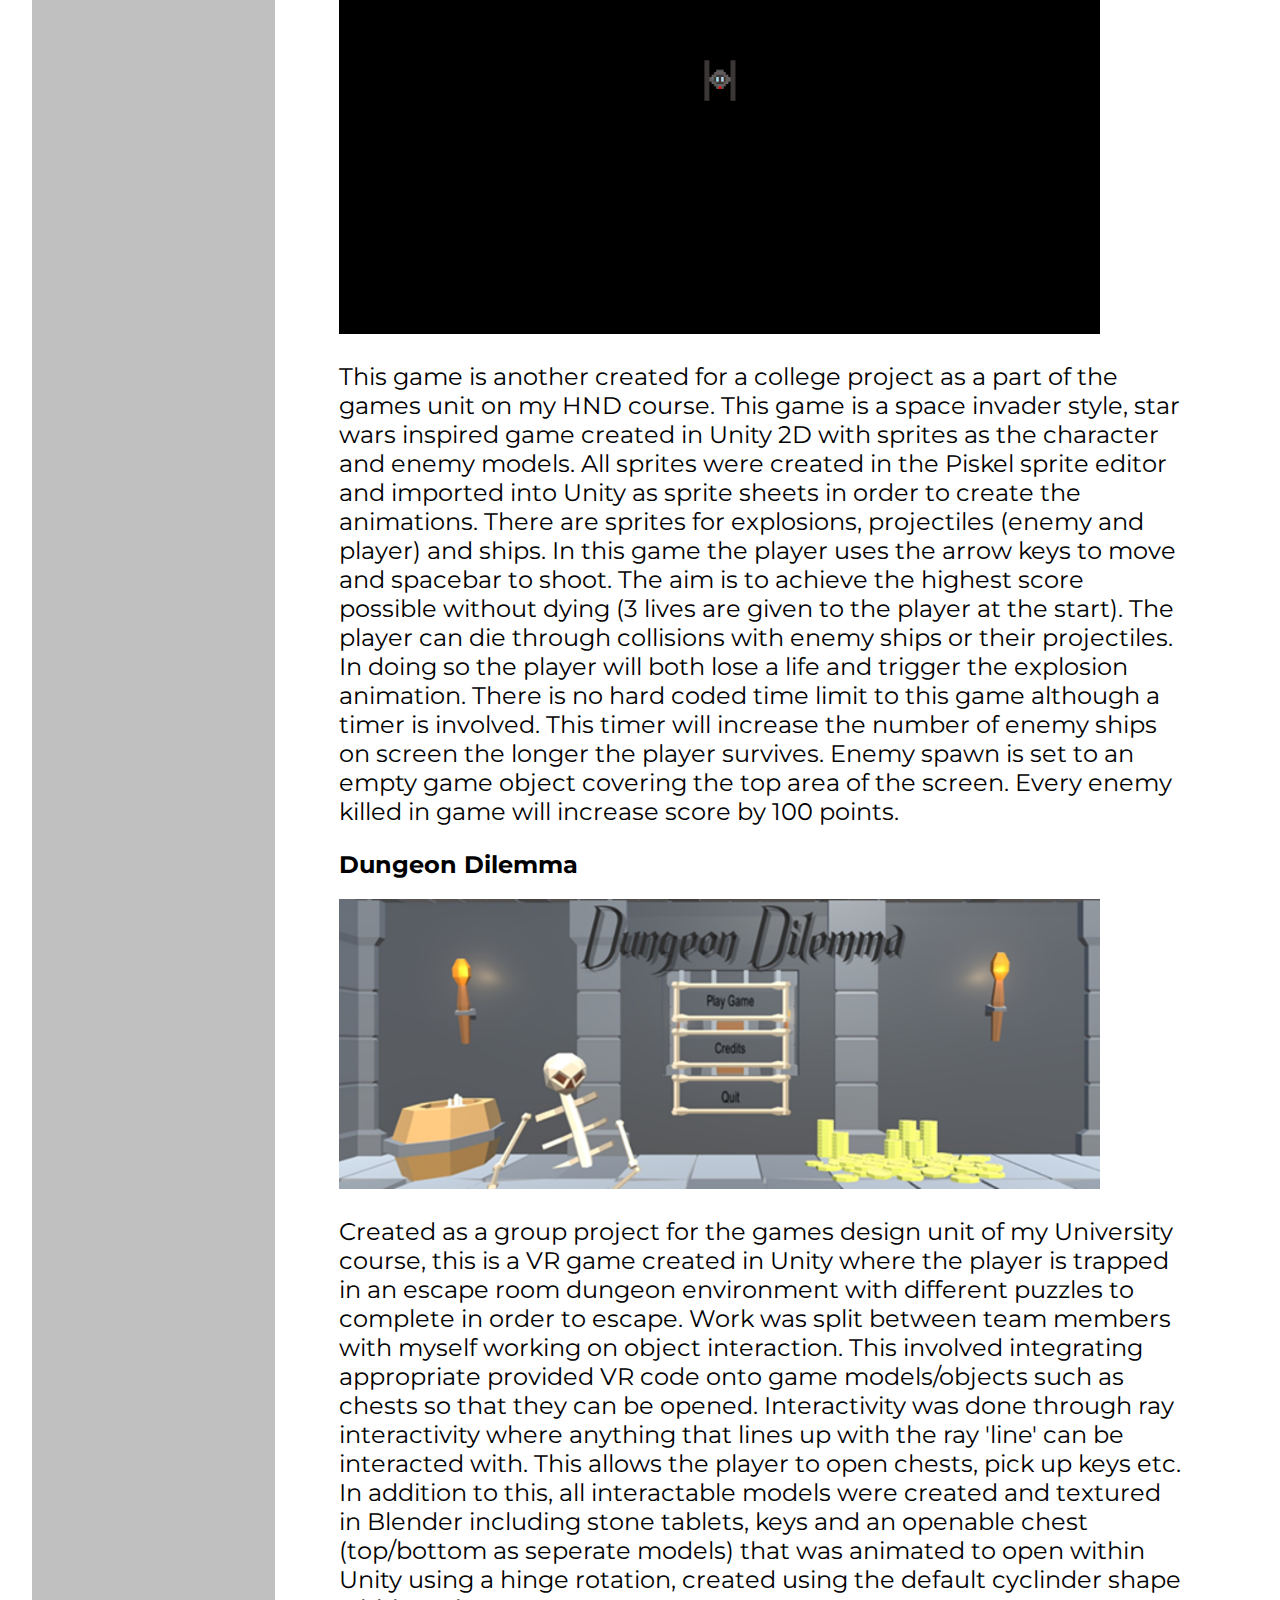
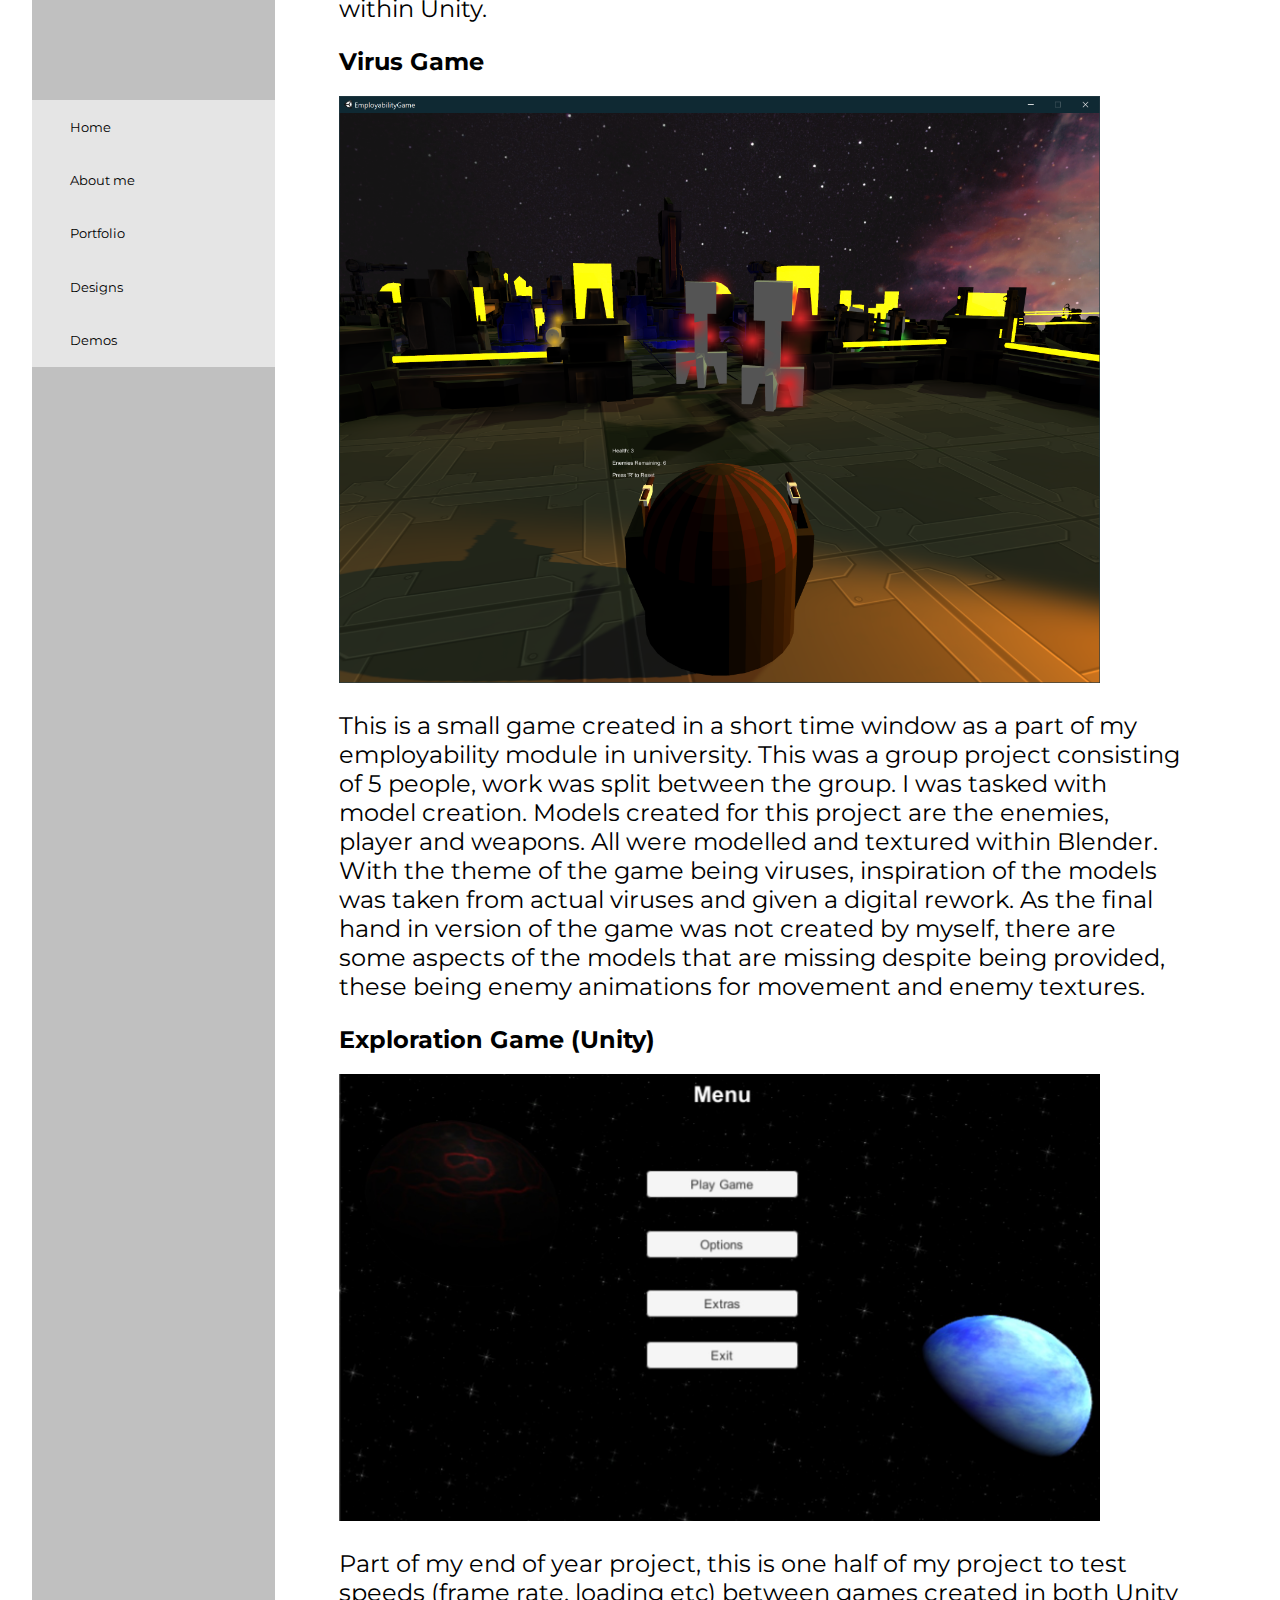
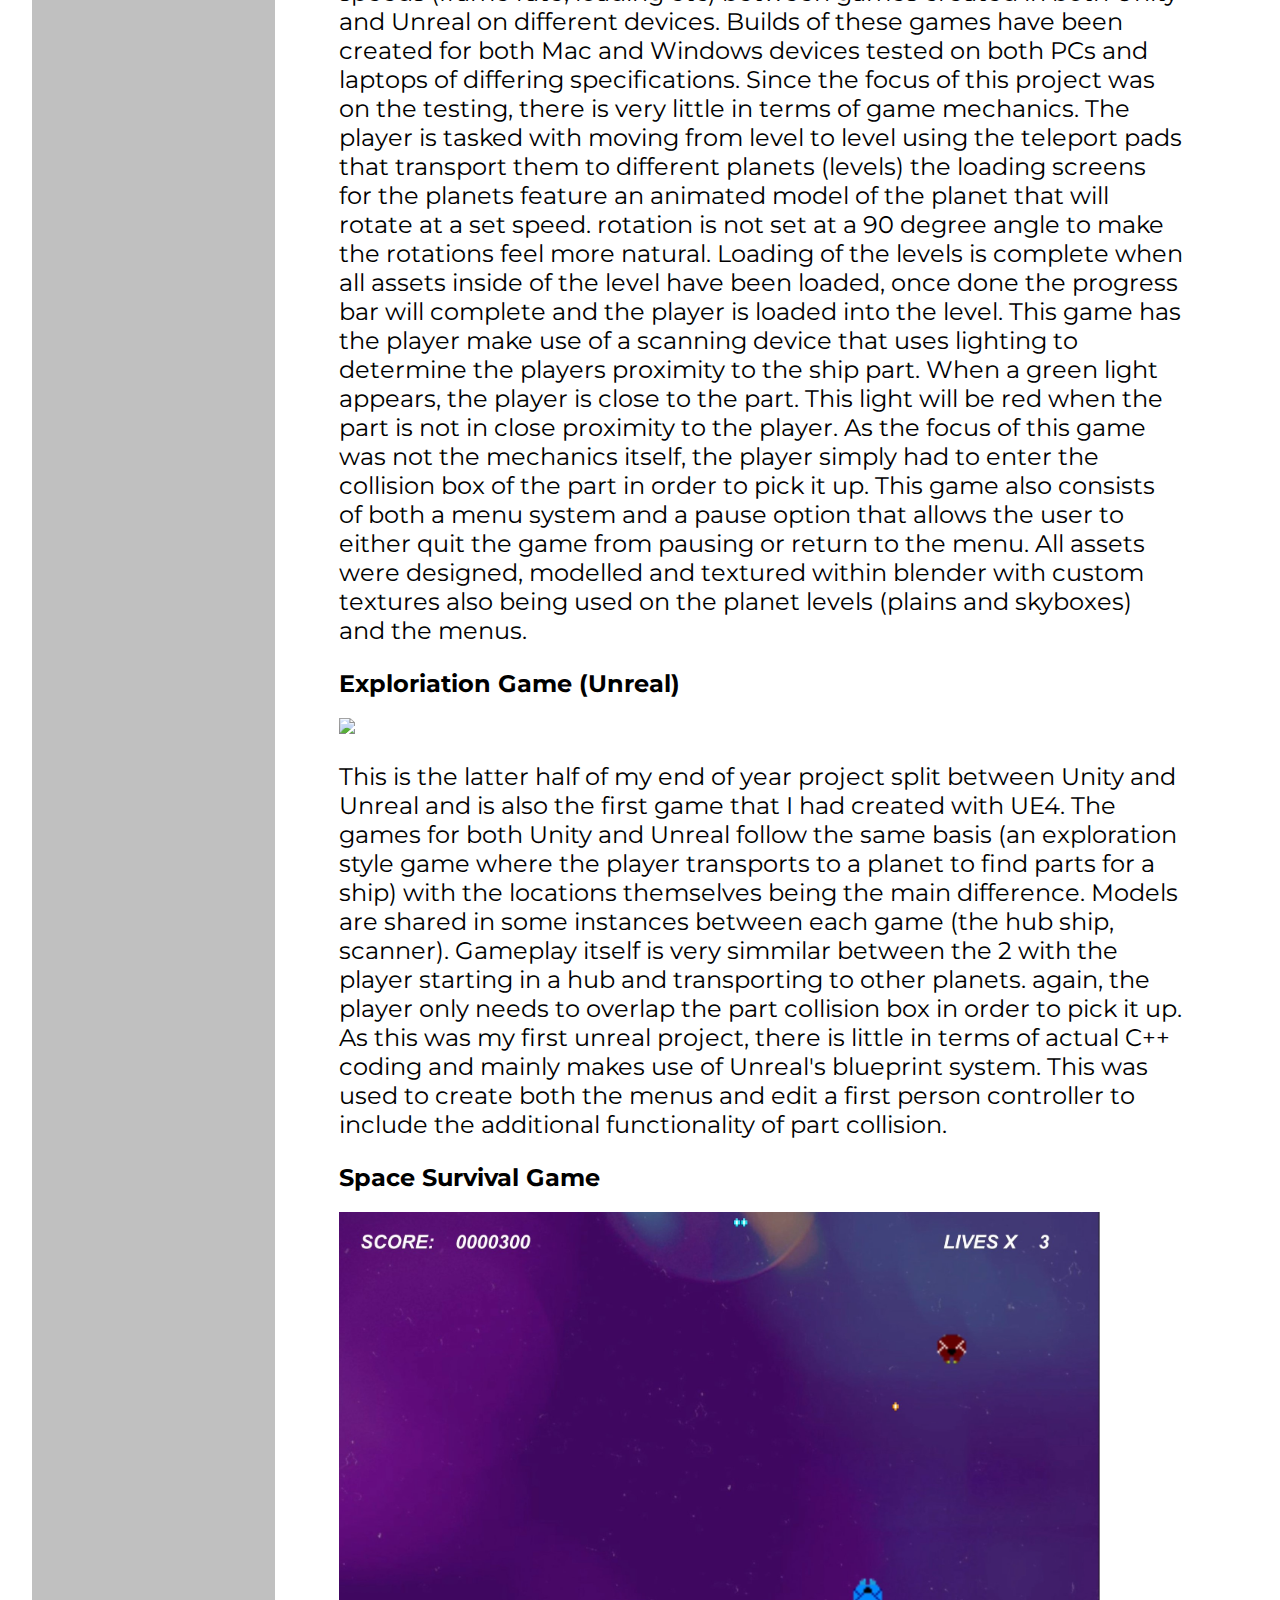
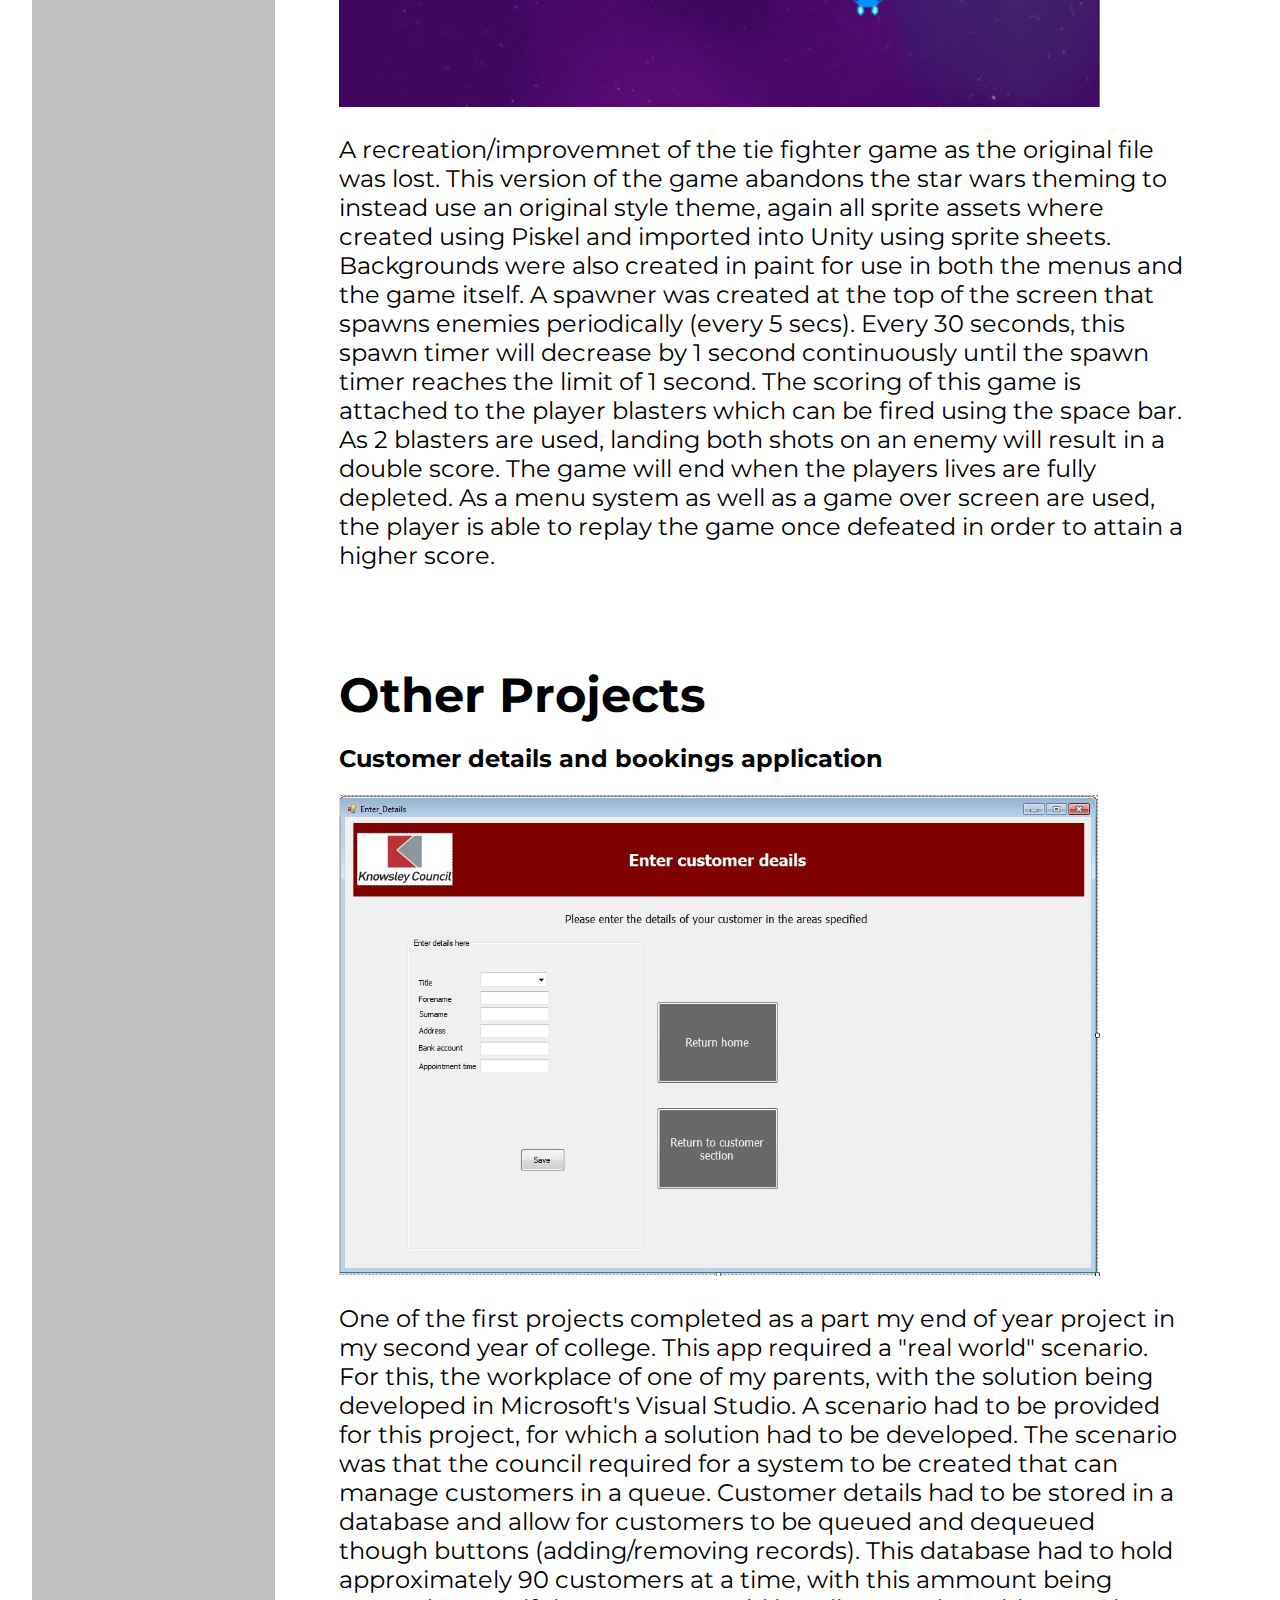
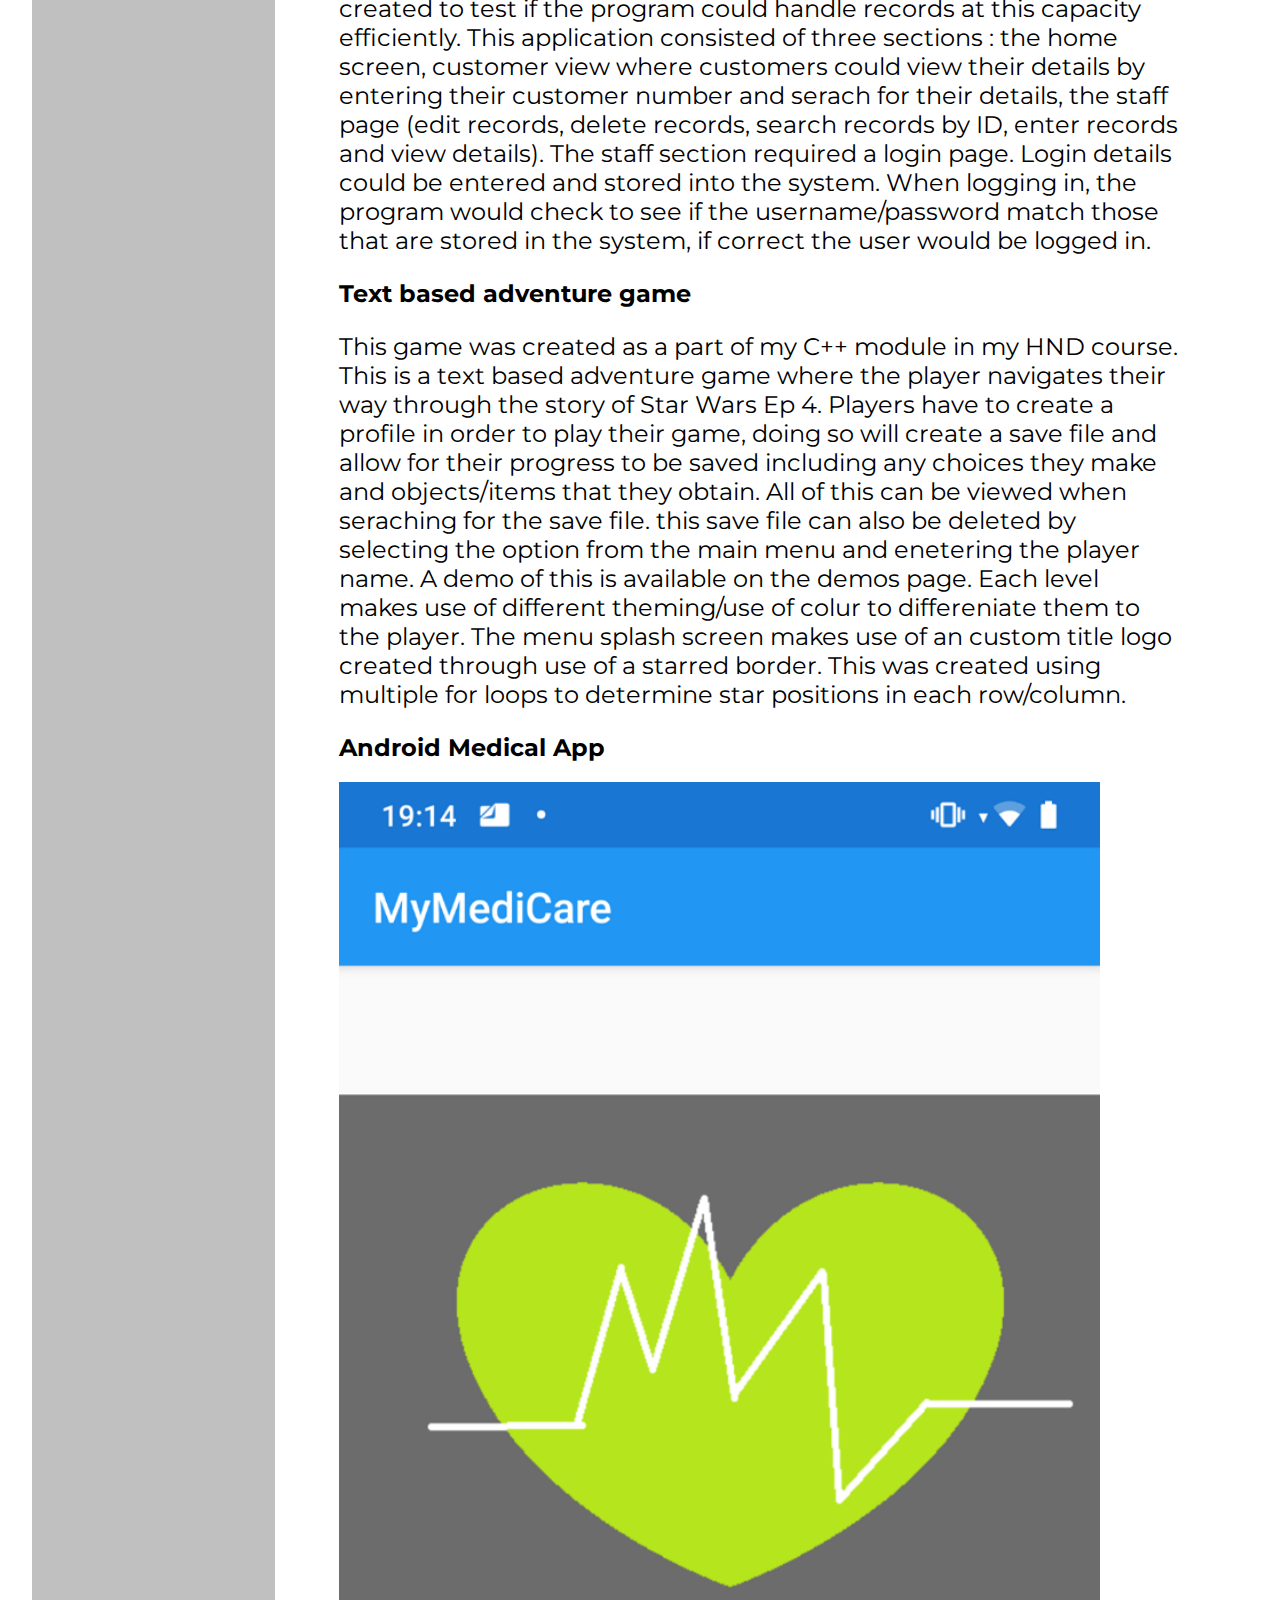
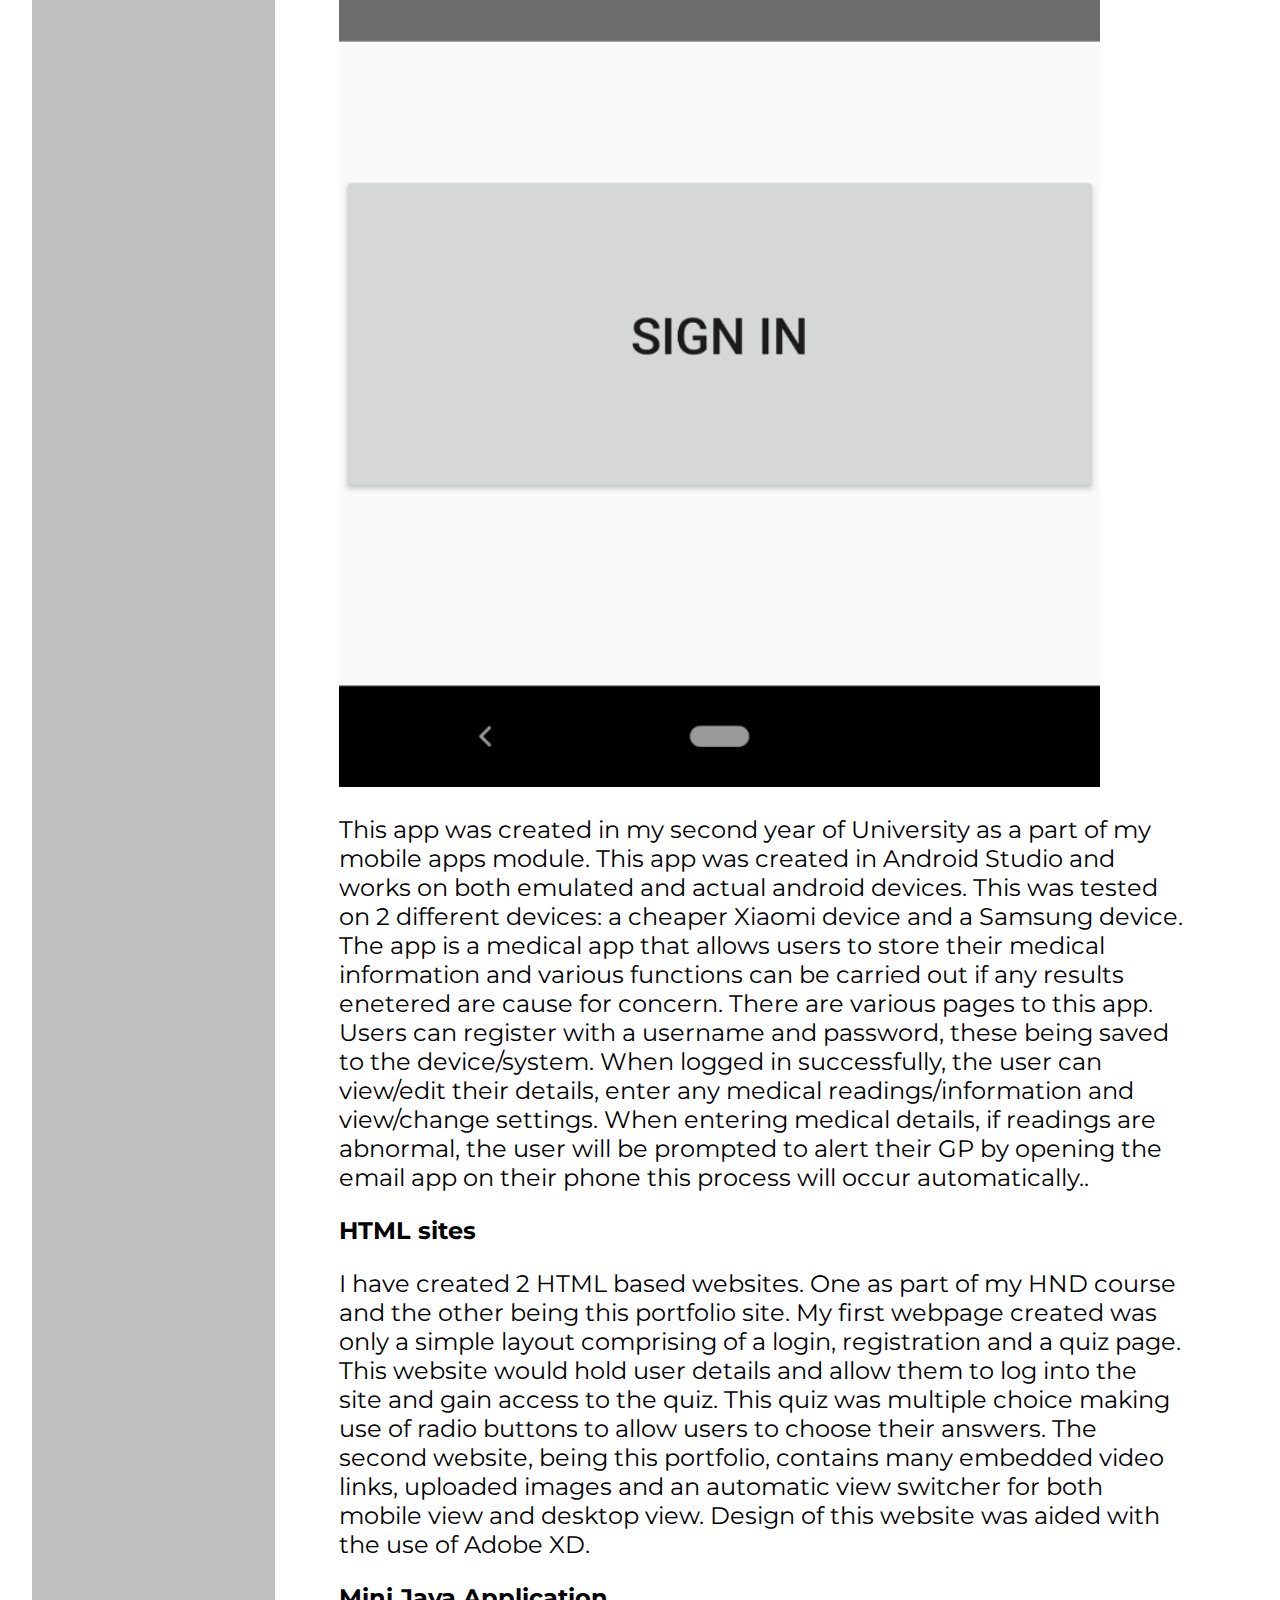
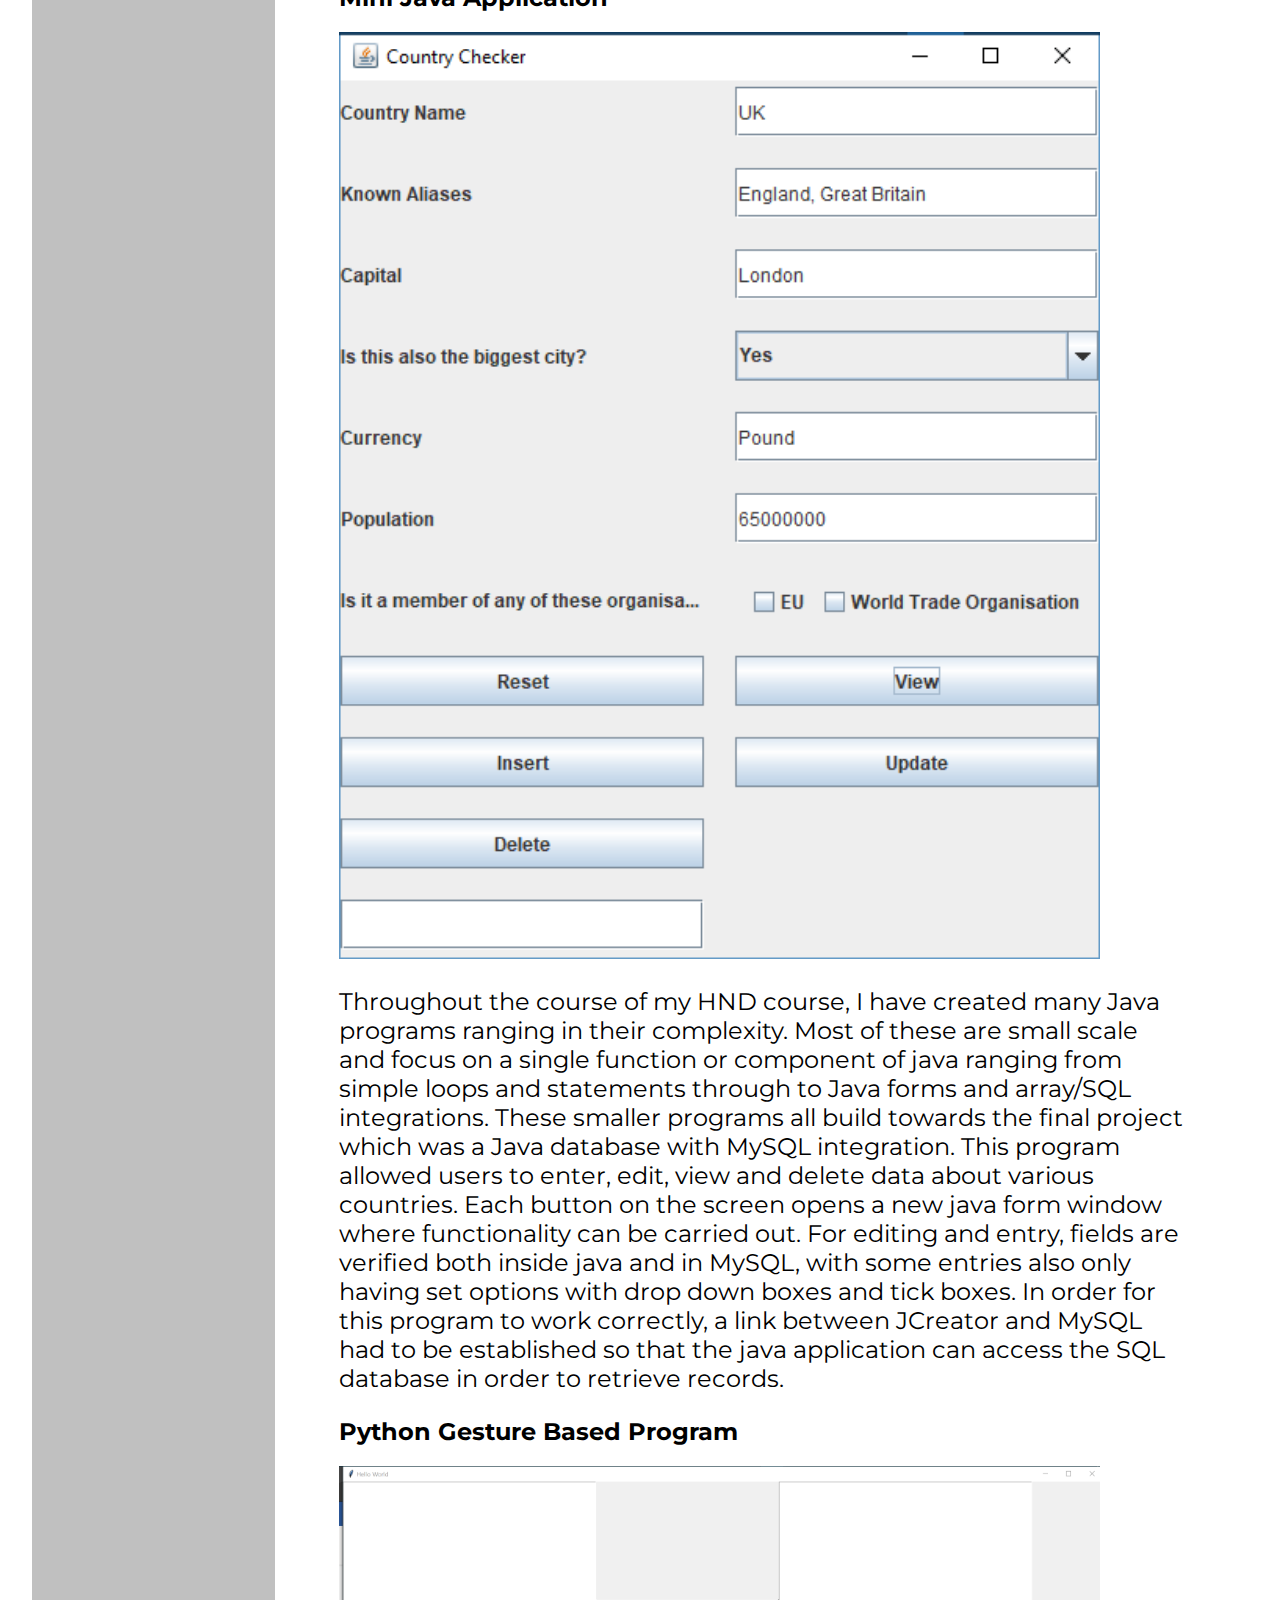
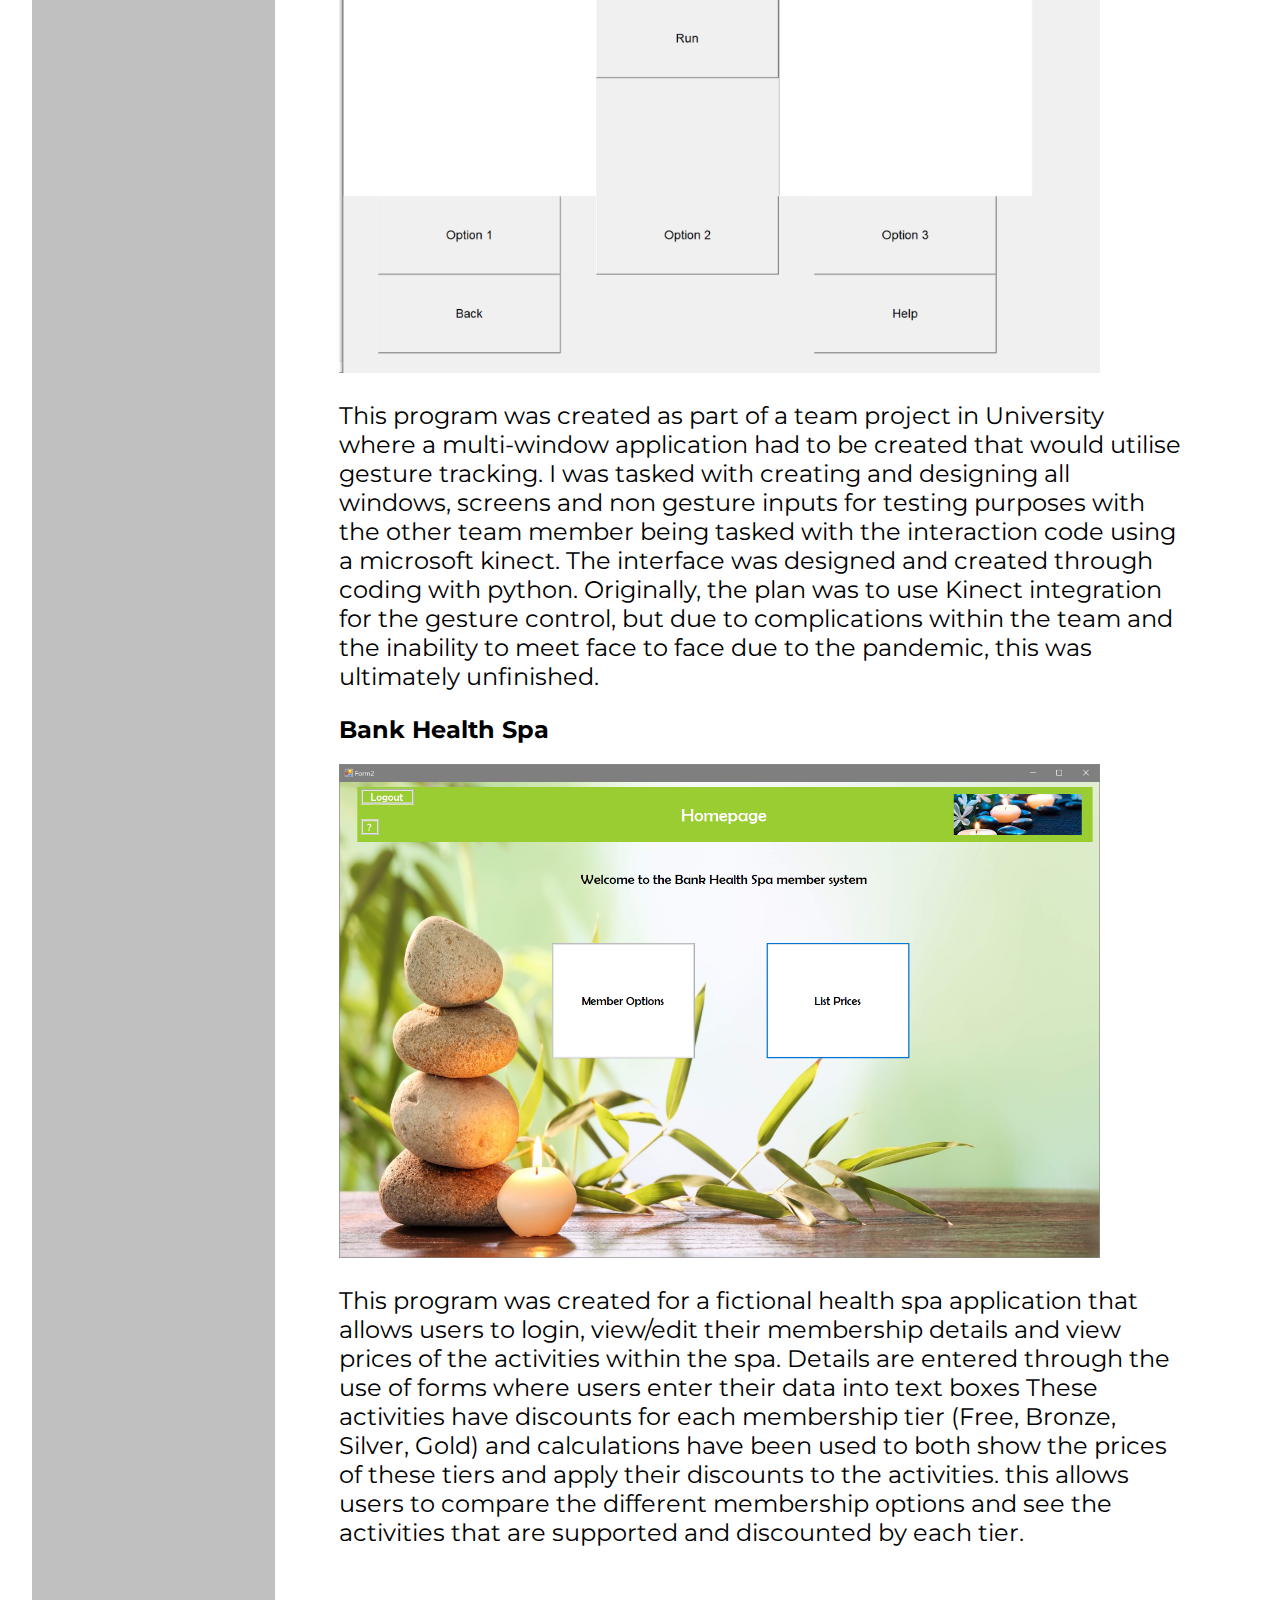
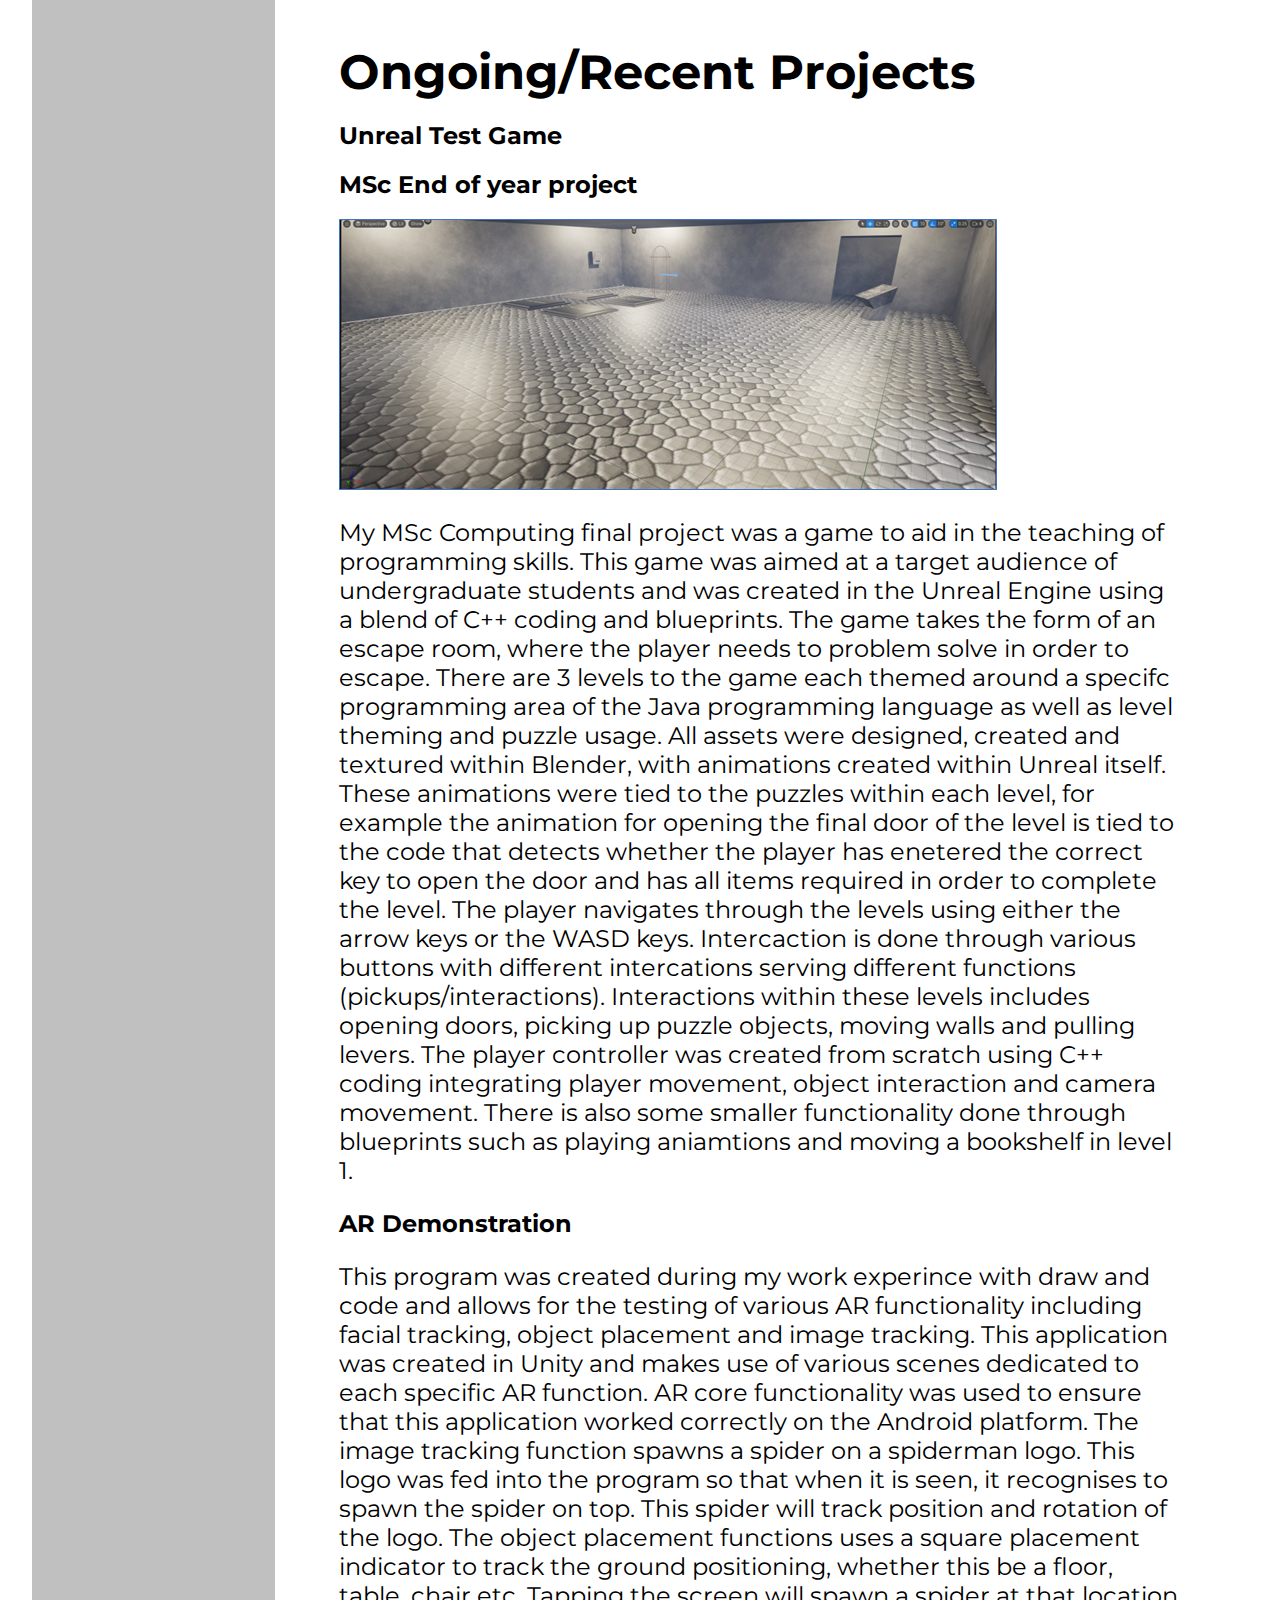
==== commit 61ee0e99: "Update games.html" ====
--- a/games.html
+++ b/games.html
@@ -26,7 +26,7 @@
 
     <main>
         <h1>Games</h1>
-	<p>In addition to the information below. code can also be viewed on my GitHub page <a href="url">https://github.com/CalP997</a></p>
+	<p>In addition to the information below. code can also be viewed on my GitHub page <a href="url">https://github.com/CalP997?tab=repositories</a></p>
         <h2>Quiz Game</h2>
         <img src="images/QuizGame.jpg">
         <p>One of the first games created as a college group project where a program had to be created for a specific target audience. This was created in Unity 2D utilising buttons and canvases to create the quiz setup. The program was created with younger children in mind and has different difficulty options available being easy medium and hard, each consisting of a set of 10 questions. The questions order is not randomized, with the questions being defined as an array from 0-9. Scoring is calculated throughout the course of the game, rather than at the end of the quiz with each correct answer adding 1 to the scoring with the highest score attainable being 10. When a question is answered, the correct answer is revealed to the player through the use of an animation, removing one of the button tiles to show if their answer was correct or incorrect. Once completed the user will be taken to a completion splash screen, from which they can navigate back to the menu to either take another quiz or exit the game. </p>
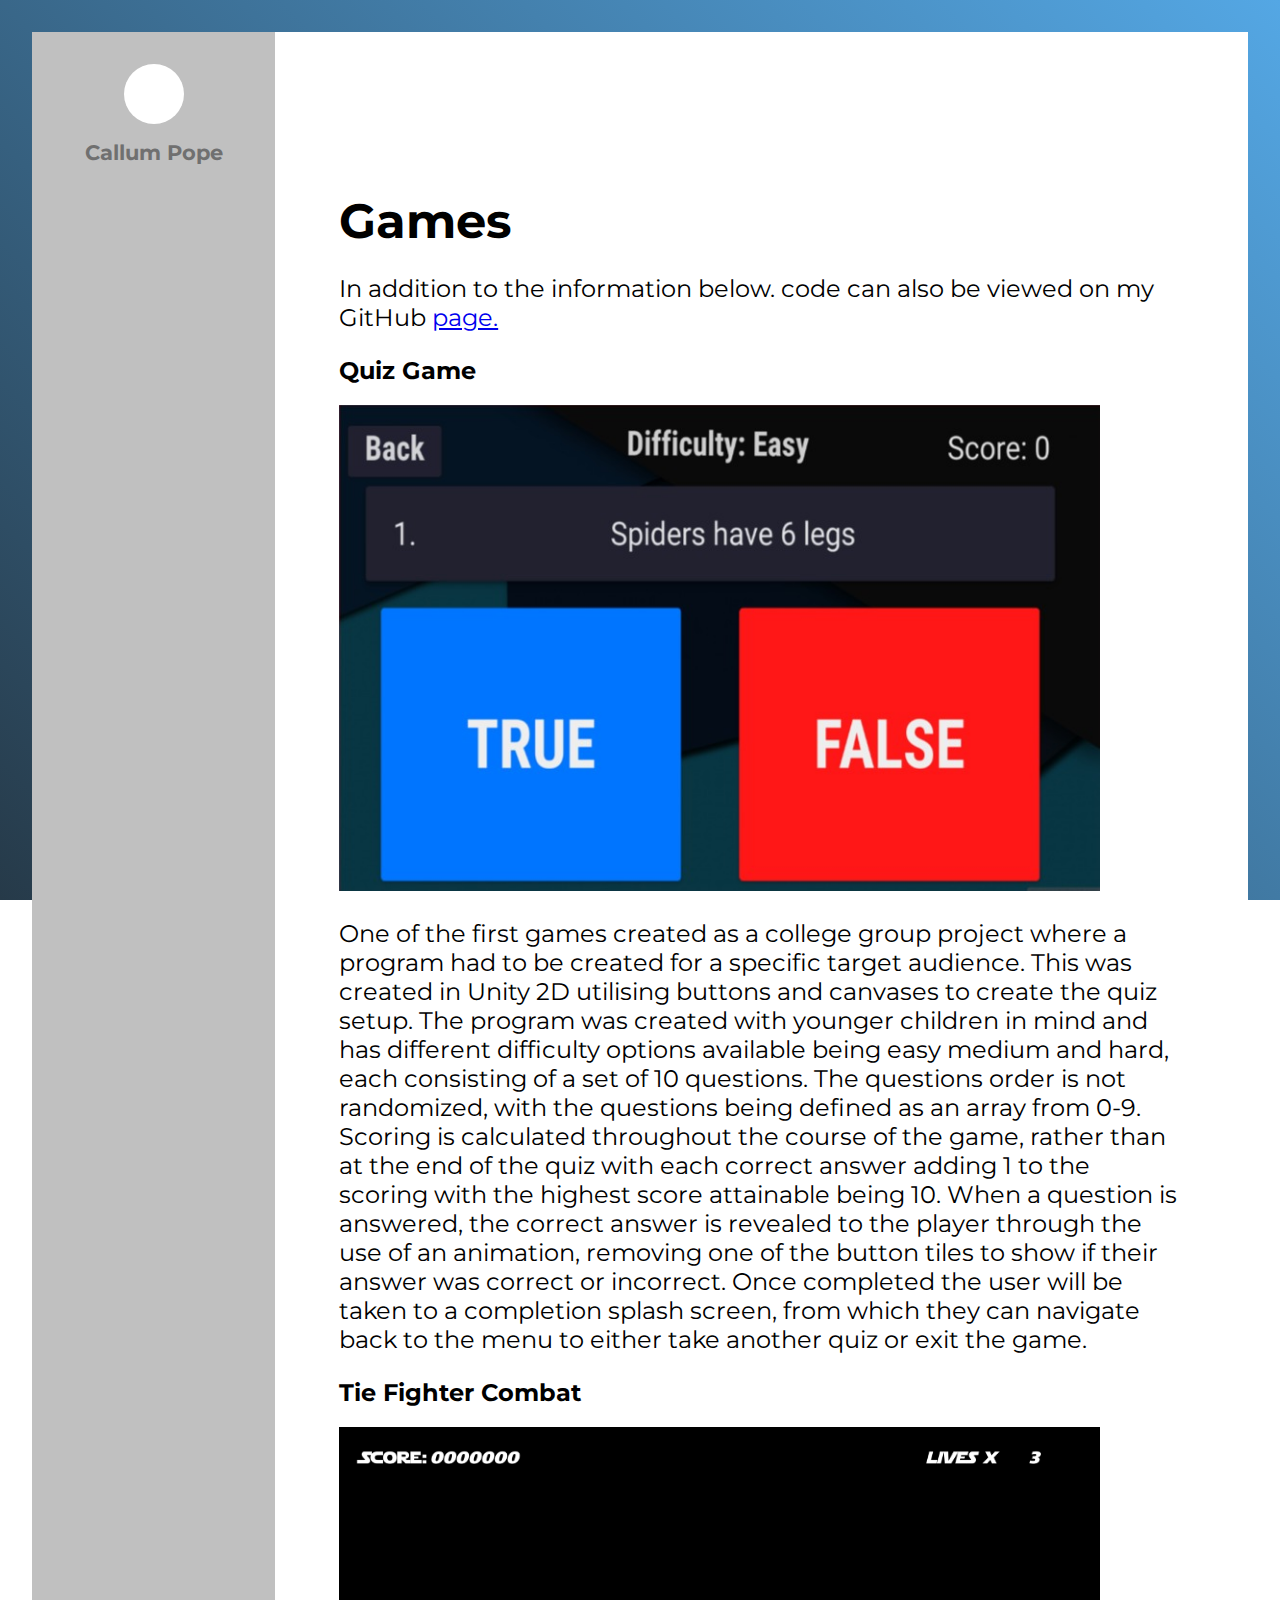
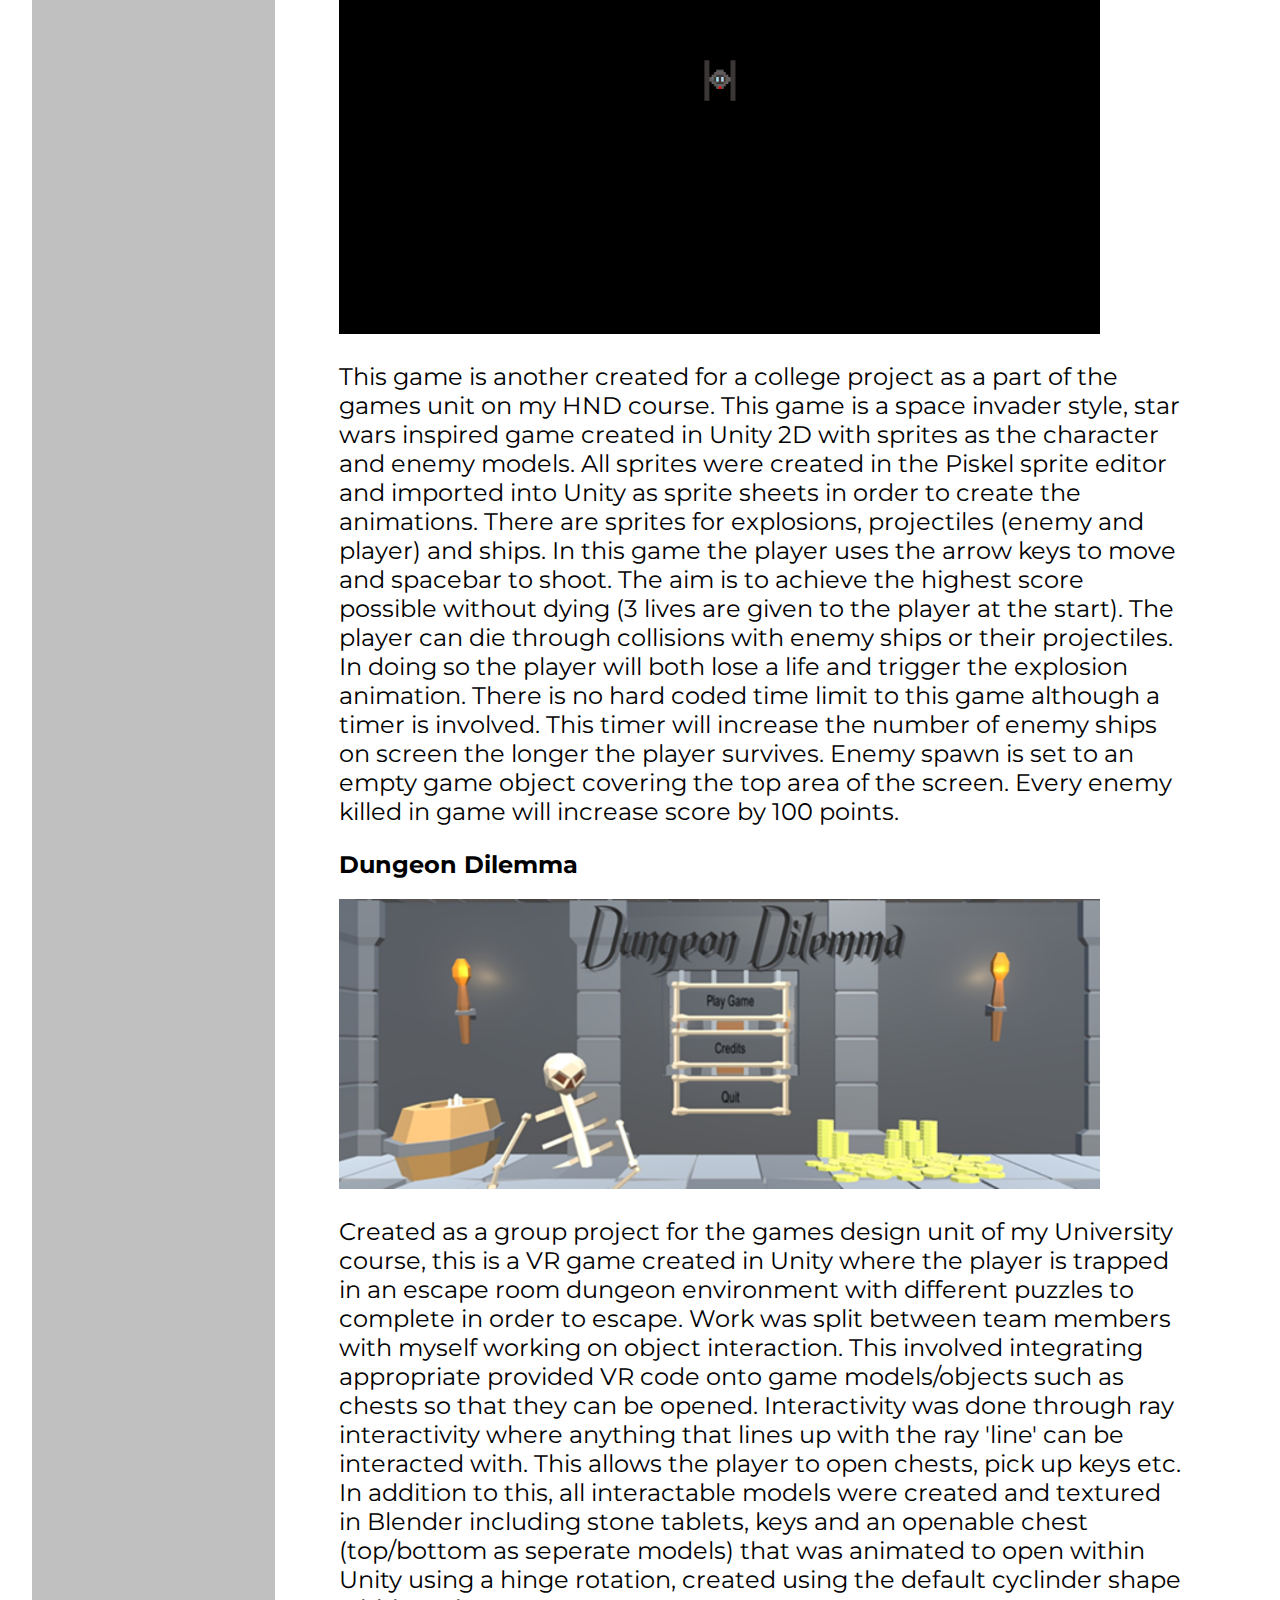
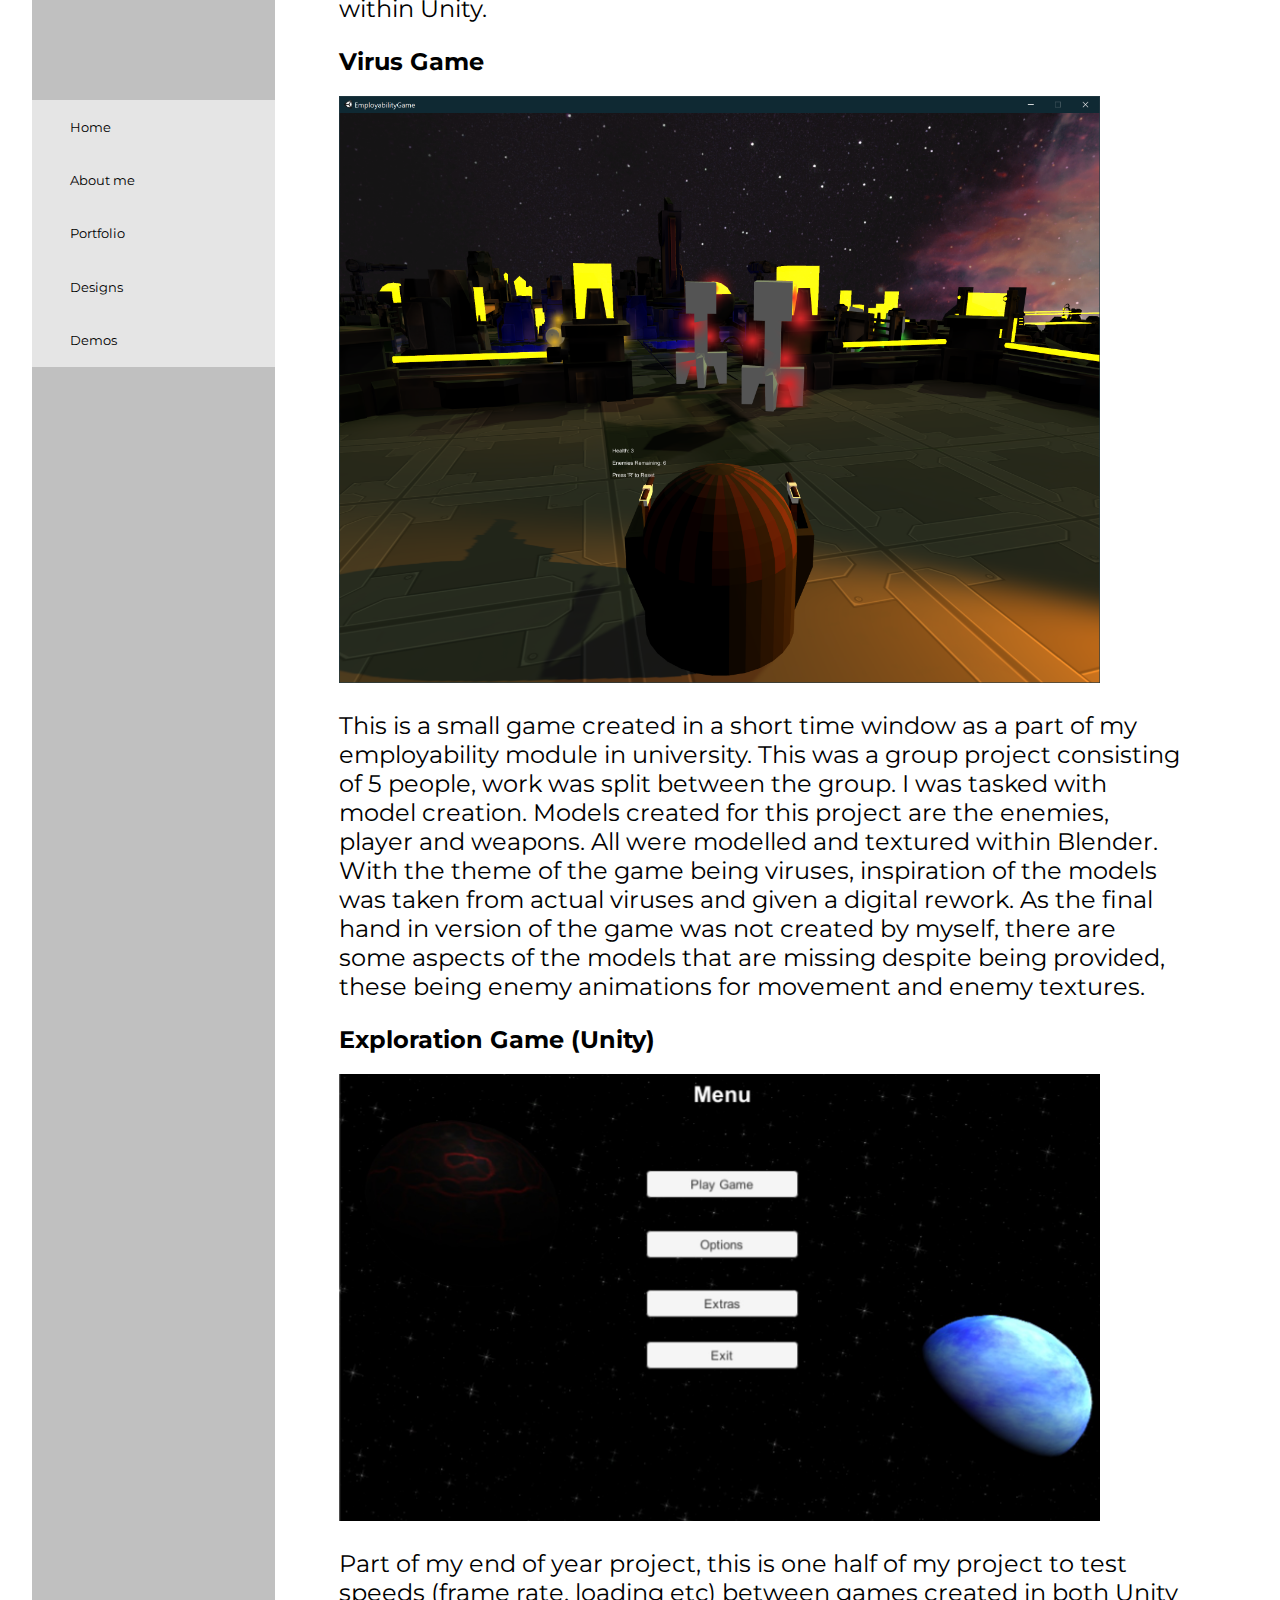
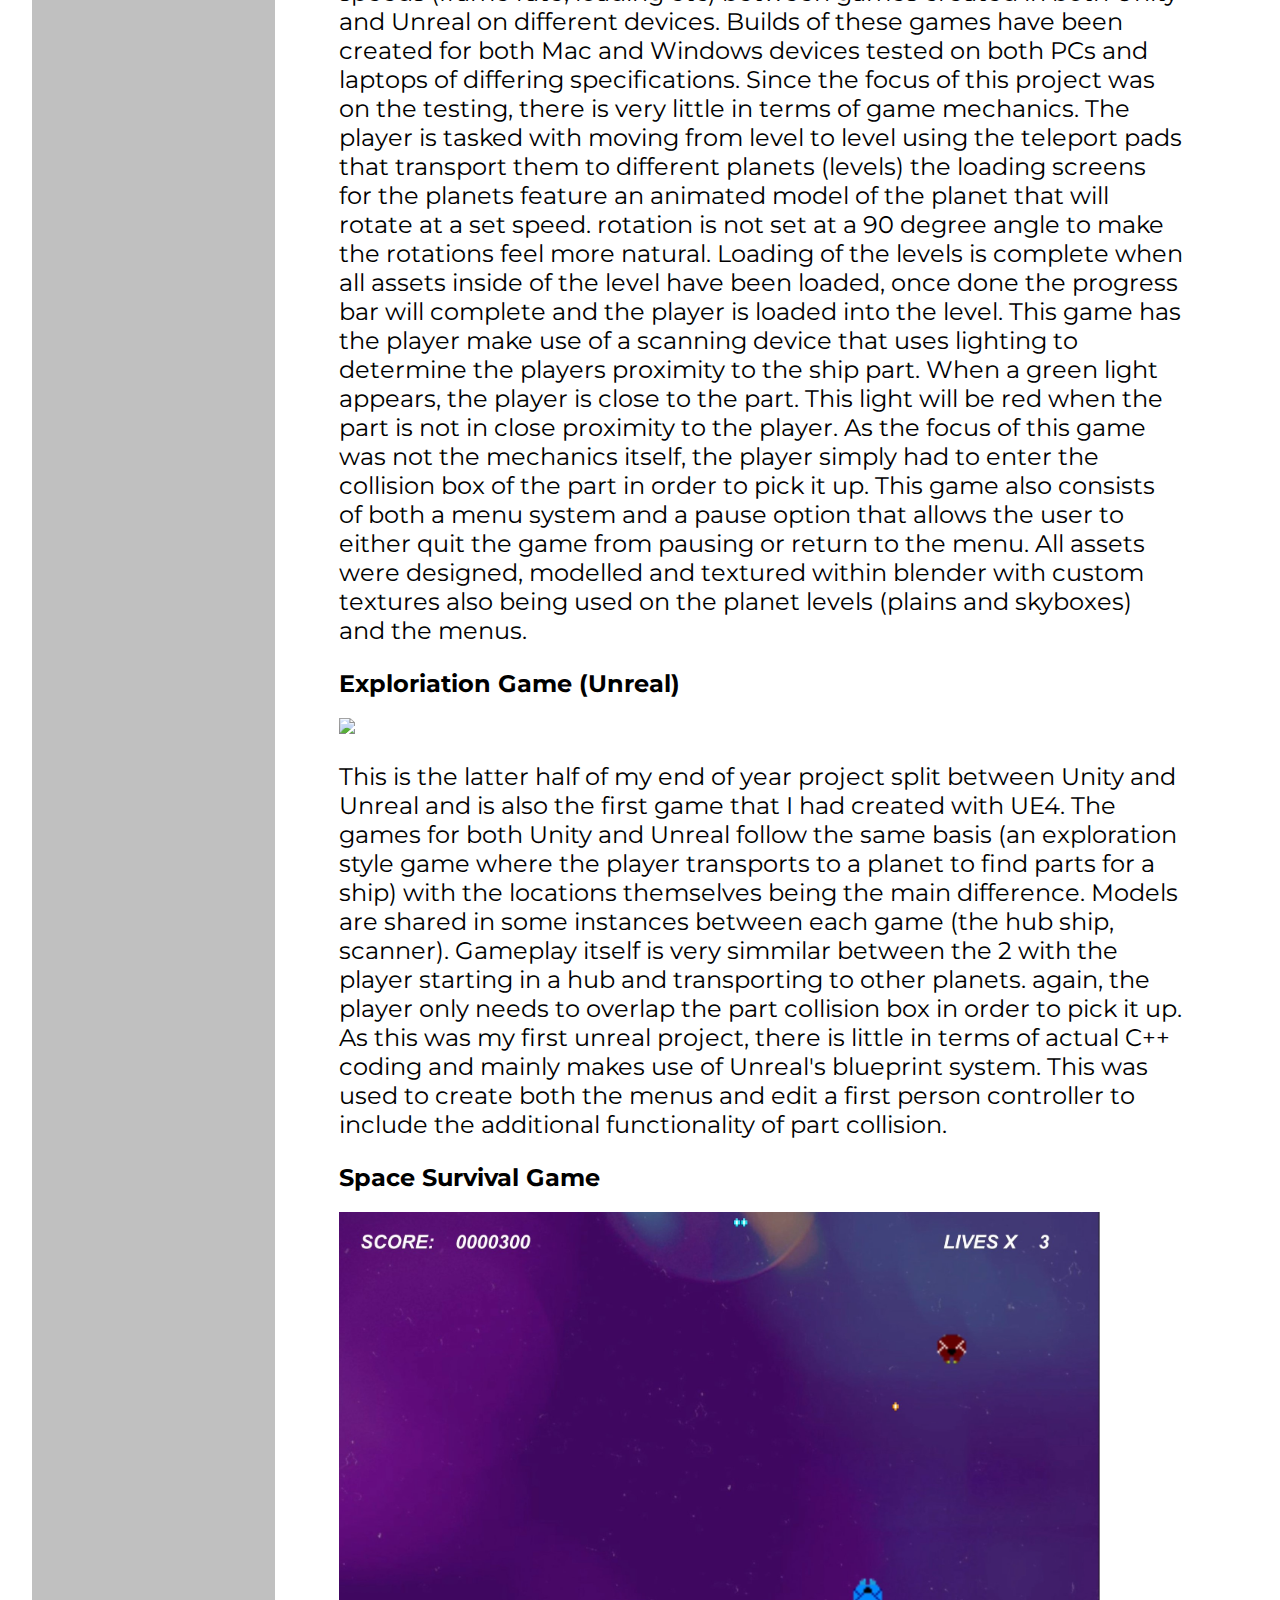
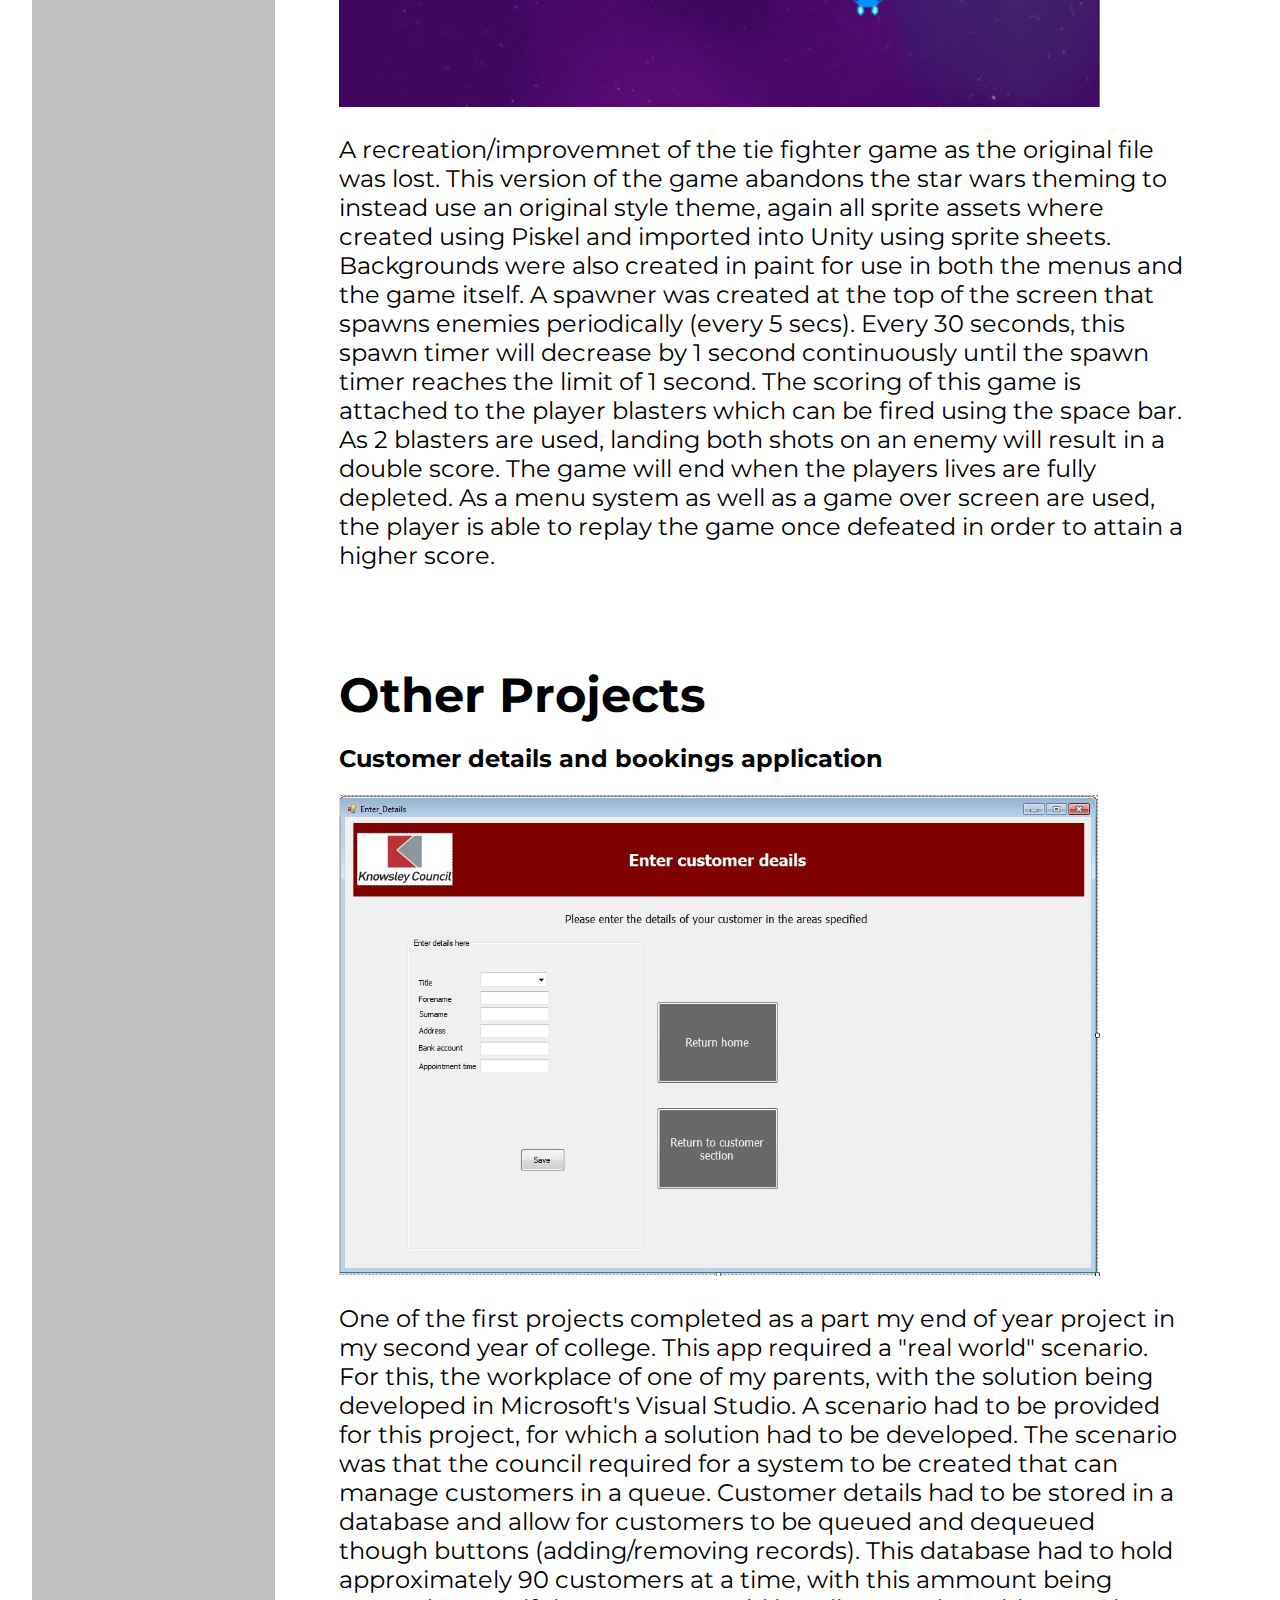
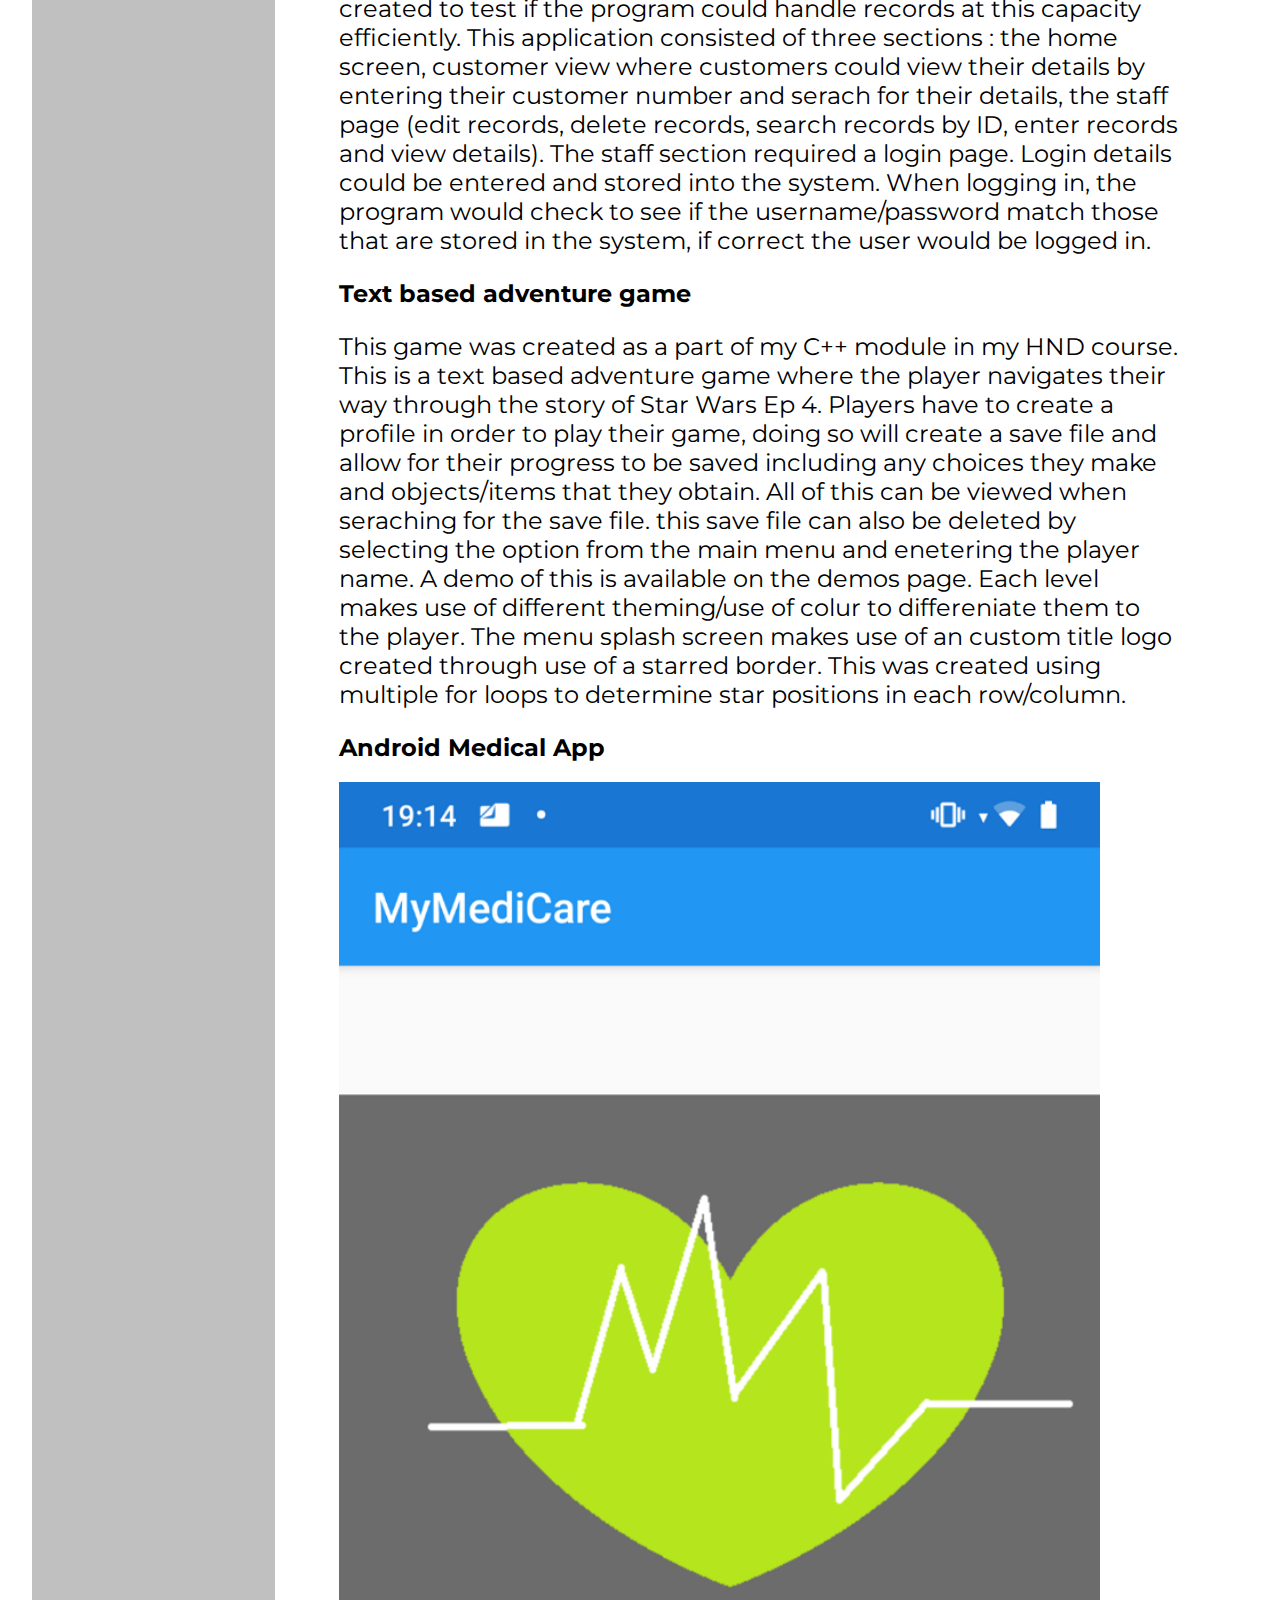
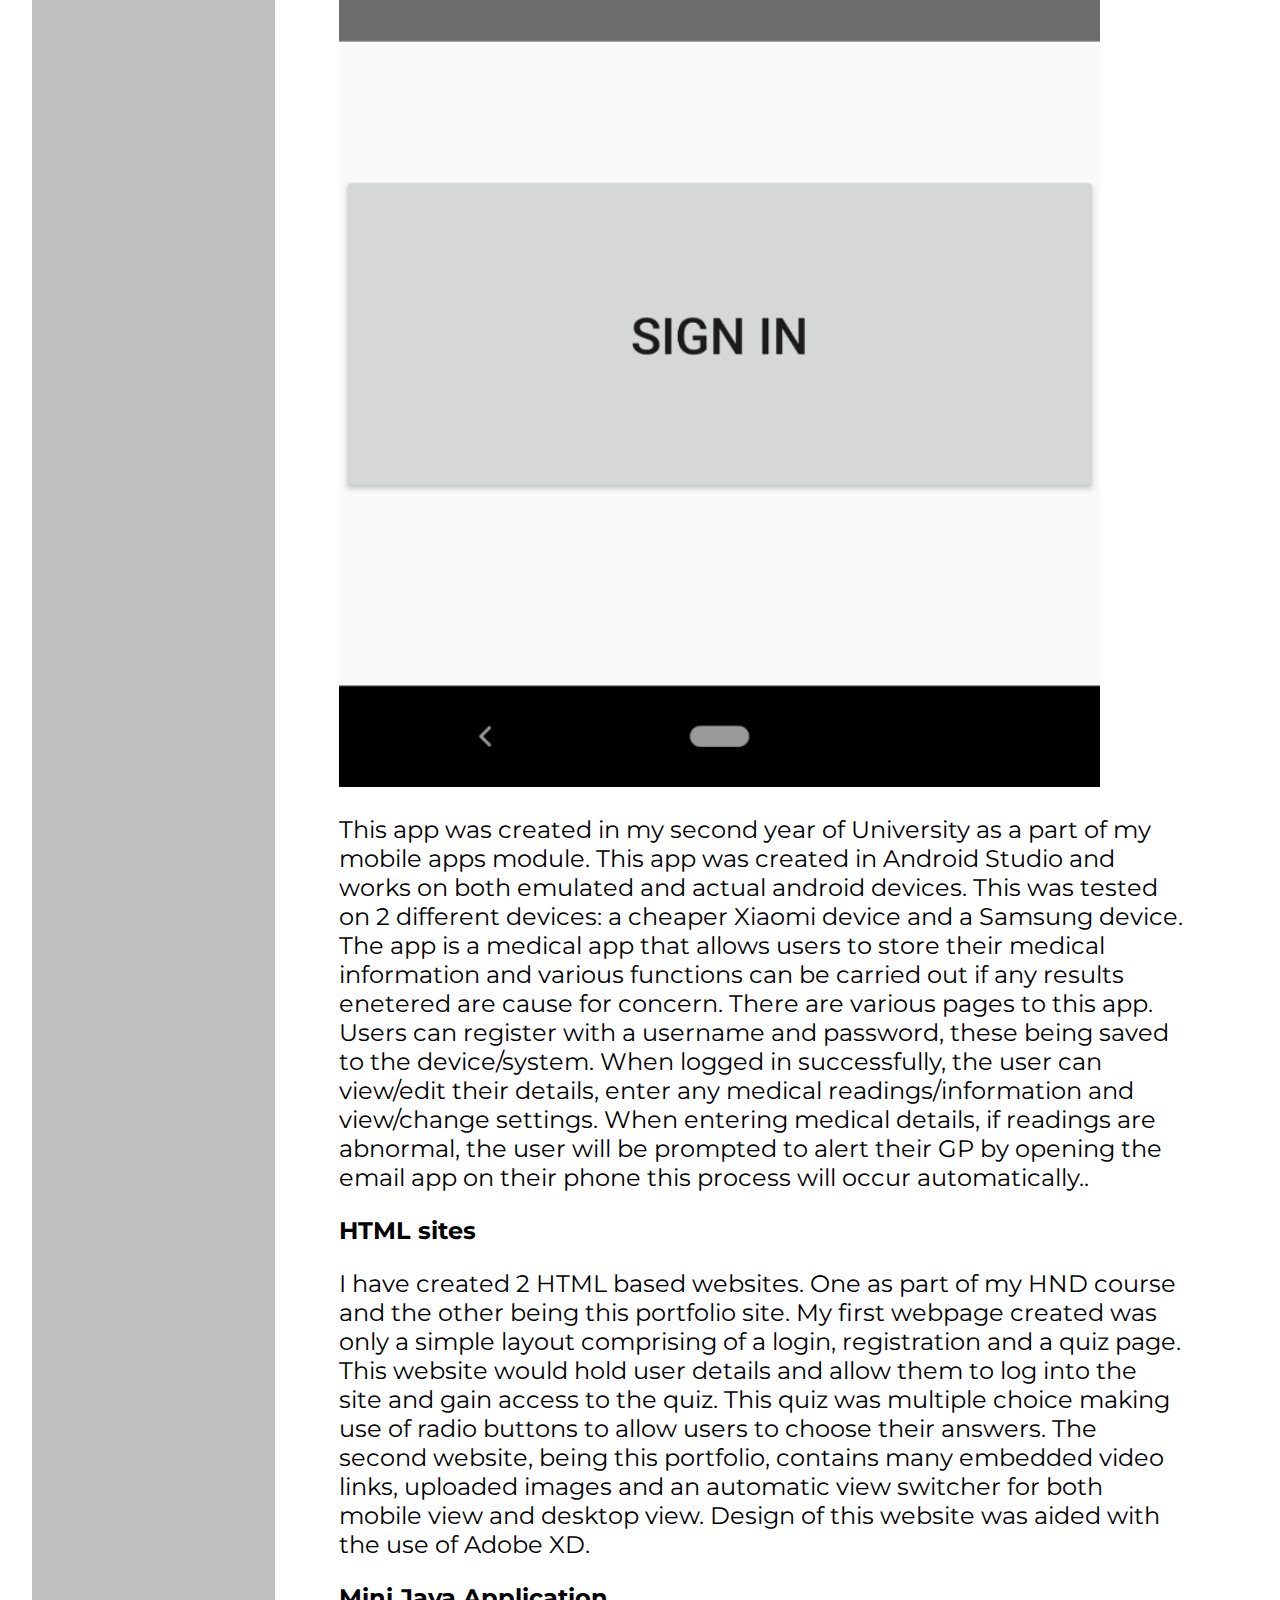
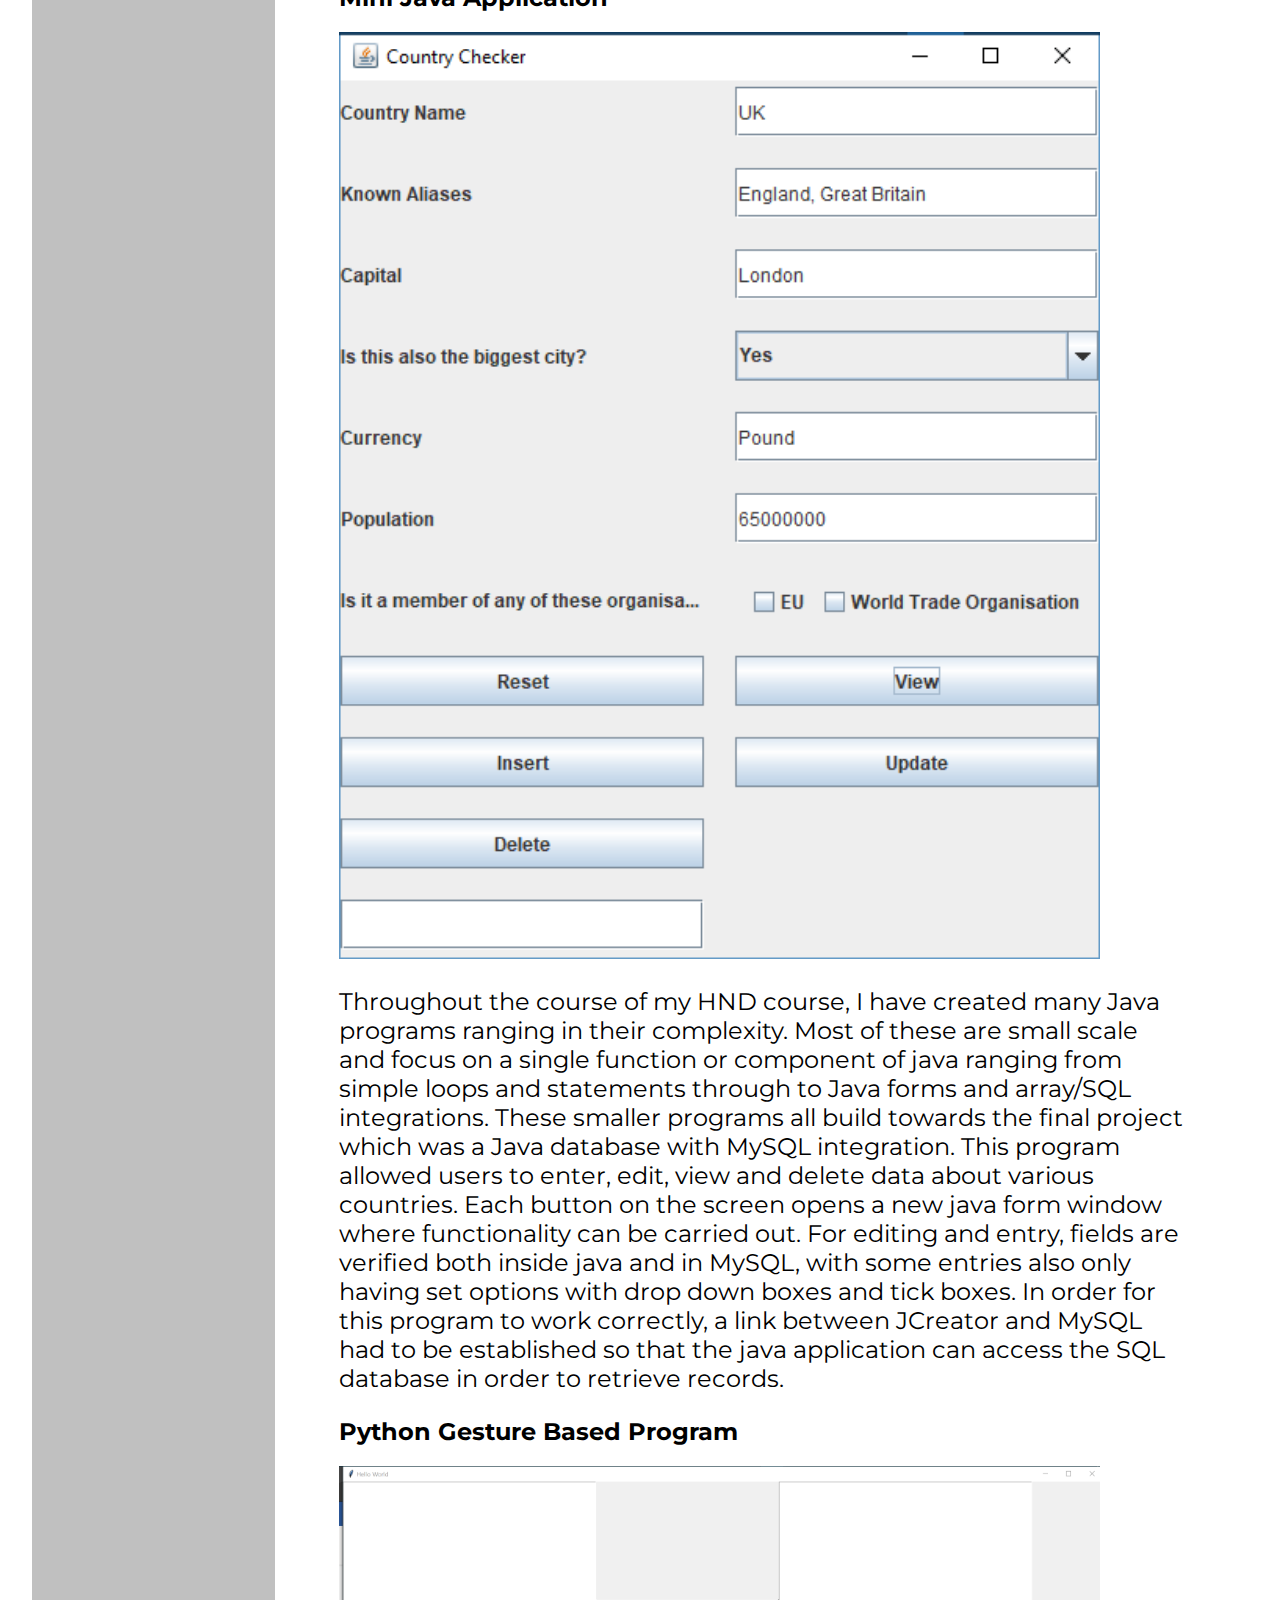
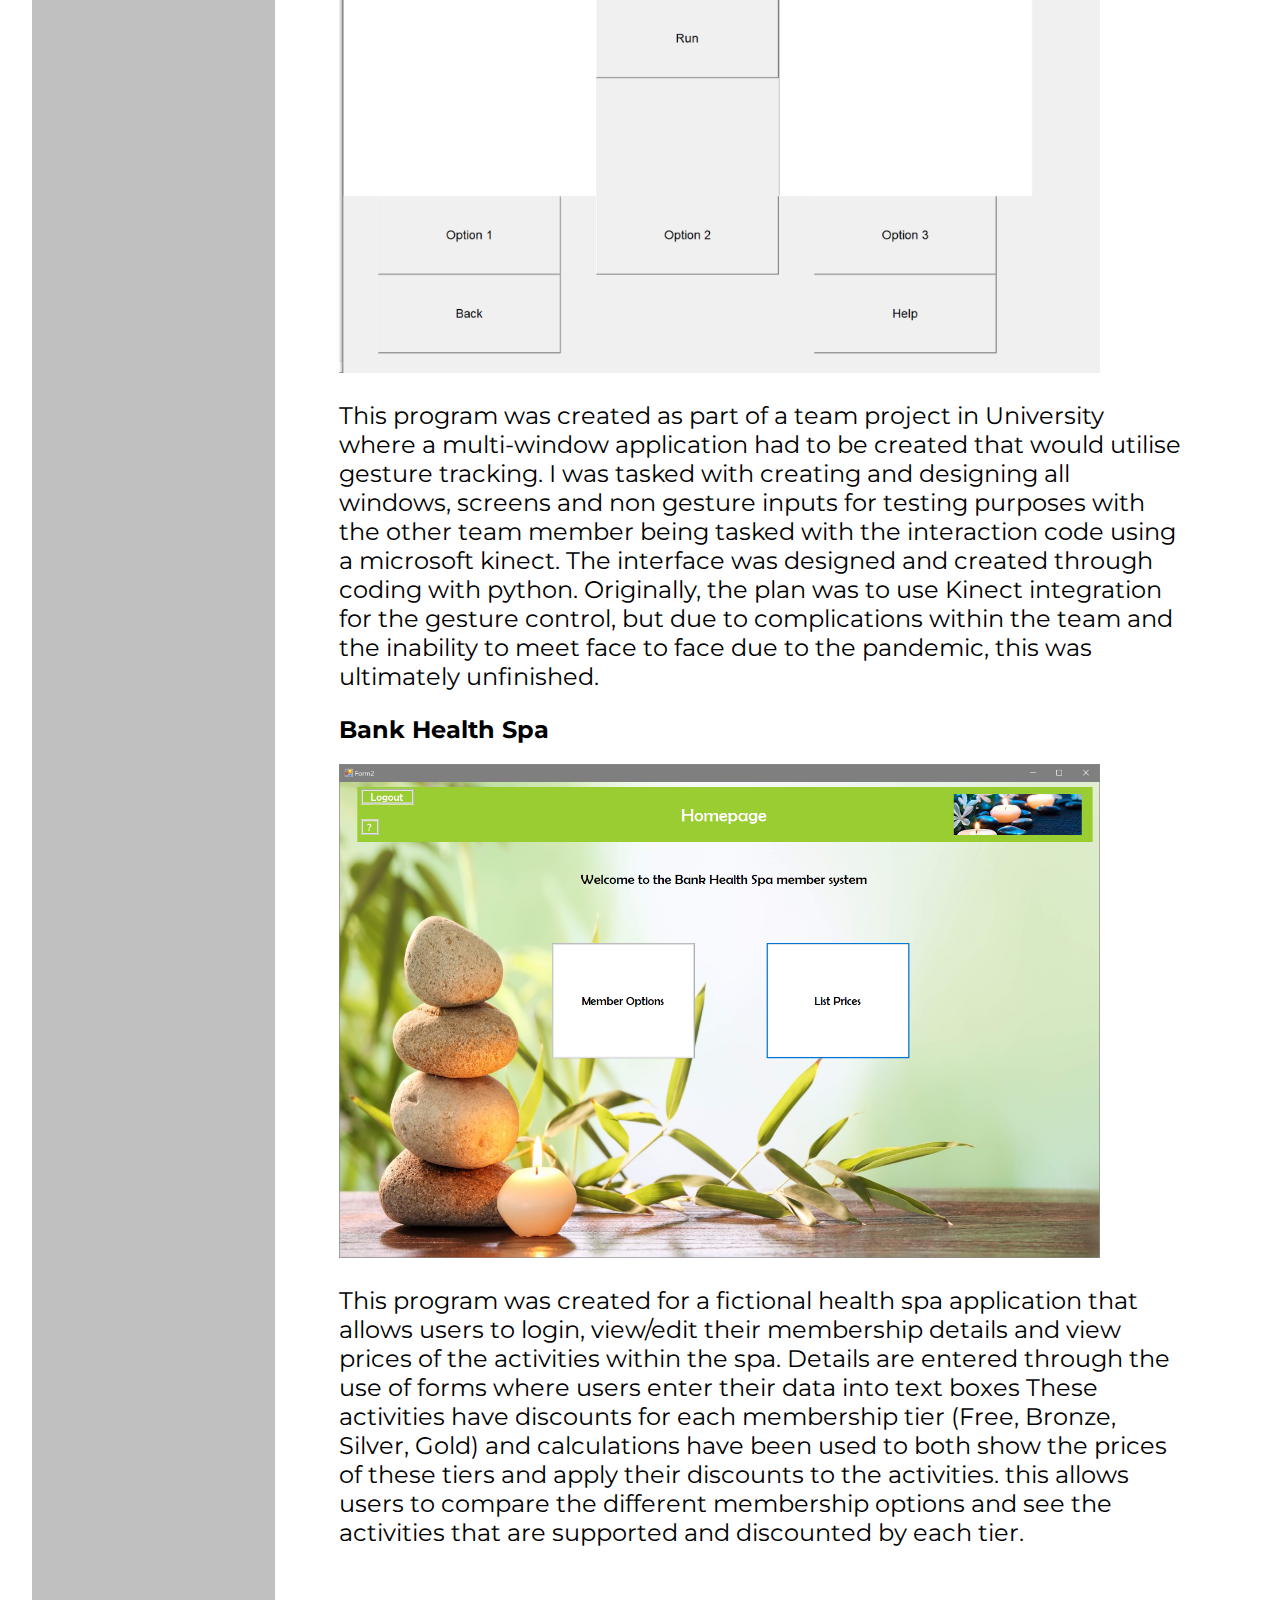
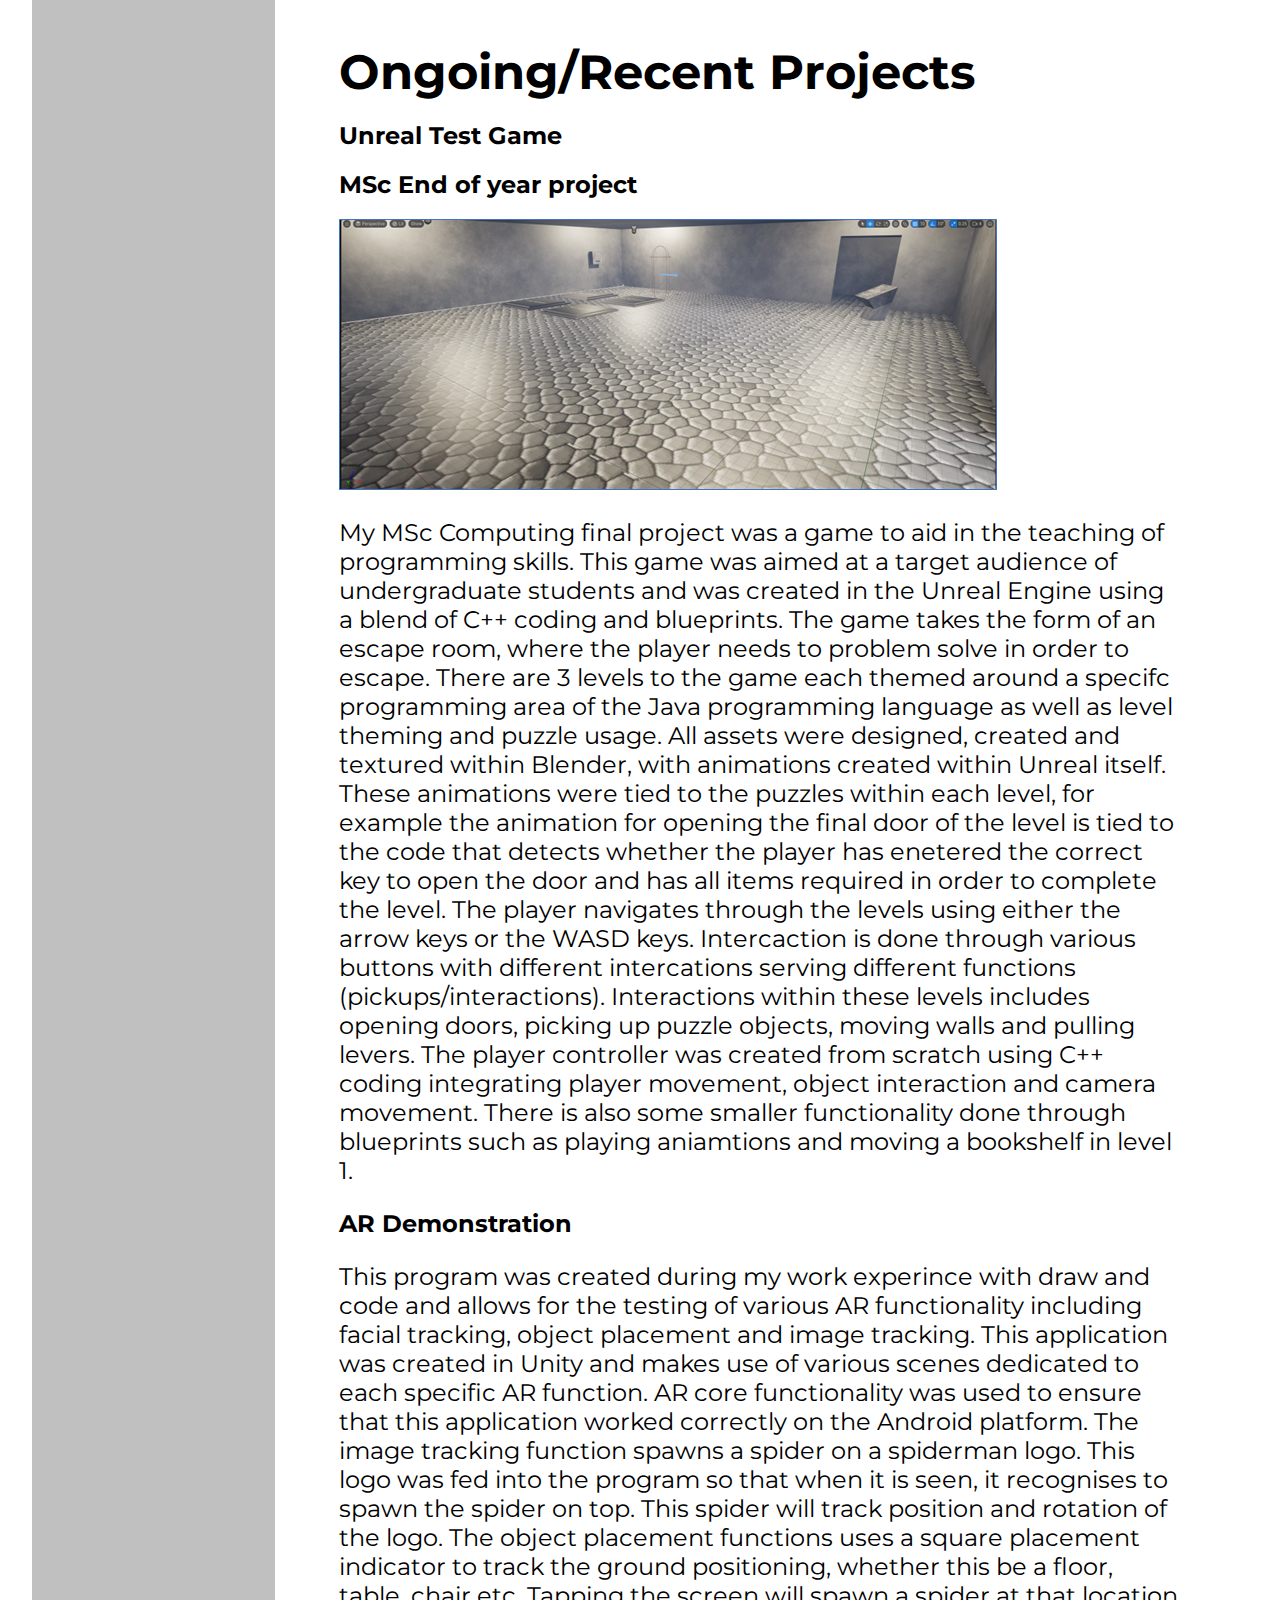
==== commit 8bb7b8cb: "Update games.html" ====
--- a/games.html
+++ b/games.html
@@ -26,7 +26,9 @@
 
     <main>
         <h1>Games</h1>
-	<p>In addition to the information below. code can also be viewed on my GitHub page <a href="url">https://github.com/CalP997?tab=repositories</a></p>
+	<p>
+		In addition to the information below. code can also be viewed on my GitHub <a href="https://github.com/CalP997?tab=repositories">page.</a>
+	</p>
         <h2>Quiz Game</h2>
         <img src="images/QuizGame.jpg">
         <p>One of the first games created as a college group project where a program had to be created for a specific target audience. This was created in Unity 2D utilising buttons and canvases to create the quiz setup. The program was created with younger children in mind and has different difficulty options available being easy medium and hard, each consisting of a set of 10 questions. The questions order is not randomized, with the questions being defined as an array from 0-9. Scoring is calculated throughout the course of the game, rather than at the end of the quiz with each correct answer adding 1 to the scoring with the highest score attainable being 10. When a question is answered, the correct answer is revealed to the player through the use of an animation, removing one of the button tiles to show if their answer was correct or incorrect. Once completed the user will be taken to a completion splash screen, from which they can navigate back to the menu to either take another quiz or exit the game. </p>
